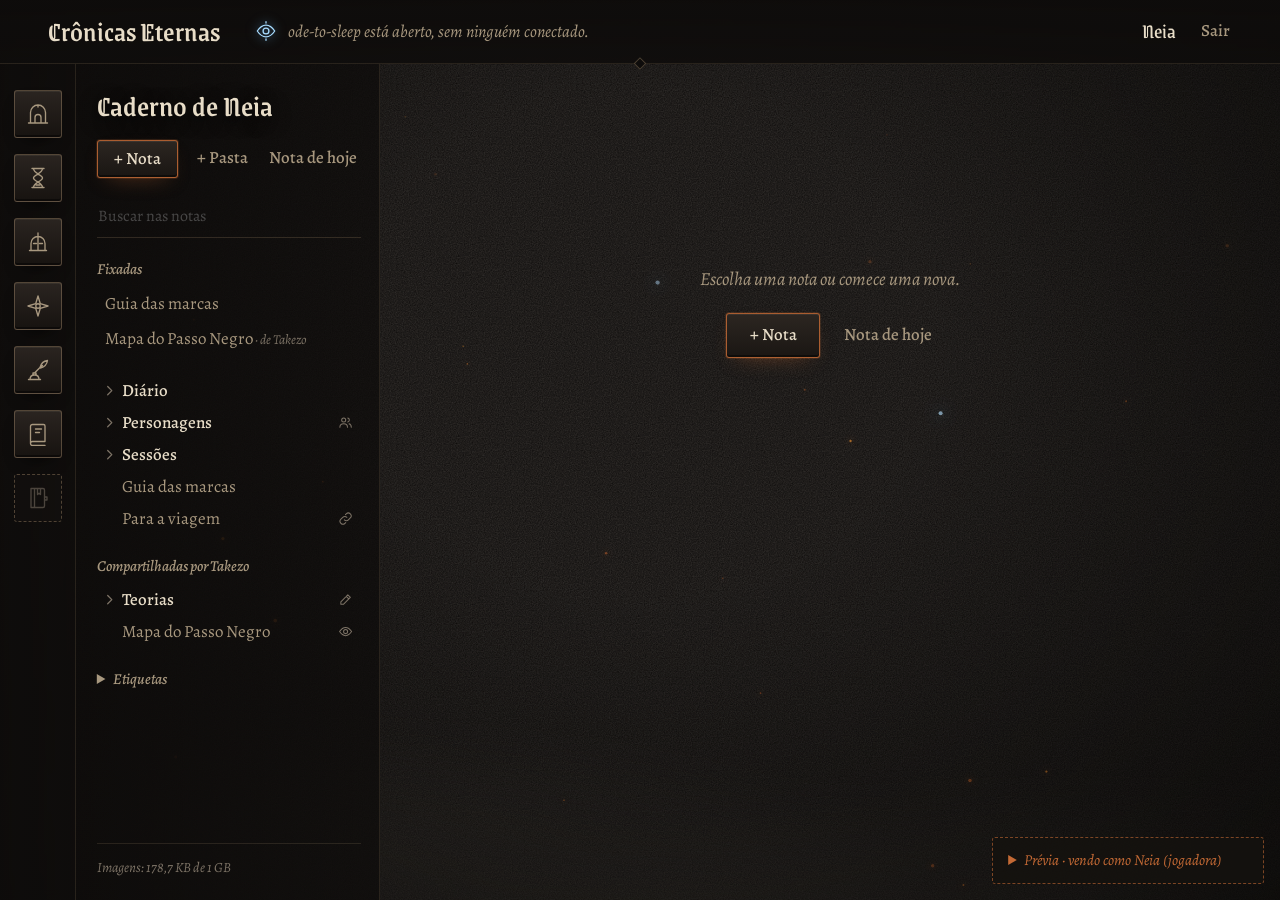
==== portal/publico/caderno/index.html @ 90f50ed1 "Caderno: página, desenho e leitura (sessão 10.3) marcas.js e marcas.css com todas as marcas; a págin" ====
<!DOCTYPE html>
<html lang="pt-BR">
<head>
  <meta charset="UTF-8">
  <meta name="viewport" content="width=device-width, initial-scale=1.0">
  <title>Caderno · Crônicas Eternas</title>
  <link rel="preconnect" href="https://fonts.googleapis.com">
  <link rel="preconnect" href="https://fonts.gstatic.com" crossorigin>
  <link rel="stylesheet" href="https://fonts.googleapis.com/css2?family=Alegreya:ital,wght@0,400;0,500;0,700;1,400;1,500&family=Grenze+Gotisch:wght@400;500;600;700&display=swap">
  <link rel="stylesheet" href="../style.css">
  <link rel="stylesheet" href="../marcas.css">
  <link rel="stylesheet" href="caderno.css">
  <script src="../comum.js" defer></script>
  <script src="../marcas.js" defer></script>
  <script src="caderno.js" defer></script>
</head>
<body class="com-barra" data-pagina="caderno" data-raiz="../">

  <!-- ============ Cenário: arte de fundo, névoa e cinzas ============ -->
  <div class="cenario" aria-hidden="true">
    <div class="cenario__arte"></div>
    <div class="cenario__nevoa"></div>
    <canvas id="cinzas" class="cenario__cinzas"></canvas>
    <div class="cenario__vinheta"></div>
    <div class="cenario__grao"></div>
  </div>

  <!-- ============ Desenhos usados pela página ============ -->
  <svg class="simbolos" aria-hidden="true" focusable="false">
    <defs>
      <symbol id="vigia" viewBox="0 0 24 24"><path d="M2.5 12C5.5 7.4 8.6 5.6 12 5.6S18.5 7.4 21.5 12C18.5 16.6 15.4 18.4 12 18.4S5.5 16.6 2.5 12Z"/><circle cx="12" cy="12" r="3.2"/><path d="M12 1.8V3.4M12 20.6V22.2"/></symbol>
      <!-- A pasta aberta ou fechada, na árvore -->
      <symbol id="icone-seta" viewBox="0 0 24 24"><path d="M9 5.5l6.5 6.5L9 18.5"/></symbol>
      <!-- Compartilhada com contas e com link público (só a dona vê) -->
      <symbol id="icone-pessoas" viewBox="0 0 24 24"><circle cx="9" cy="8" r="3.2"/><path d="M3 19.5c0-3.4 2.7-5.6 6-5.6s6 2.2 6 5.6M15.5 4.9a3.2 3.2 0 0 1 0 6.2M17.5 13.9c2.1.6 3.5 2.6 3.5 5.6"/></symbol>
      <symbol id="icone-elo" viewBox="0 0 24 24"><path d="M10 14a4.5 4.5 0 0 0 6.4 0l3-3a4.5 4.5 0 0 0-6.4-6.4l-1.2 1.2M14 10a4.5 4.5 0 0 0-6.4 0l-3 3a4.5 4.5 0 0 0 6.4 6.4l1.2-1.2"/></symbol>
      <!-- Nas compartilhadas: pode ver ou pode editar -->
      <symbol id="icone-olho" viewBox="0 0 24 24"><path d="M2.5 12C5.5 7.4 8.6 5.6 12 5.6S18.5 7.4 21.5 12C18.5 16.6 15.4 18.4 12 18.4S5.5 16.6 2.5 12Z"/><circle cx="12" cy="12" r="3.2"/></symbol>
      <symbol id="icone-lapis" viewBox="0 0 24 24"><path d="M15.5 4.5l4 4L8.5 19.5H4.5v-4ZM13 7l4 4"/></symbol>
    </defs>
  </svg>

  <!-- ============ Cabeçalho ============ -->
  <header id="topo" class="topo">
    <a class="topo__marca topo__marca--link" href="../">Crônicas Eternas</a>

    <p id="status" class="status" role="status" aria-live="polite">
      <svg class="status__vigia" aria-hidden="true"><use href="#vigia"/></svg>
      <span id="status-texto">Consultando o servidor…</span>
    </p>

    <nav class="topo__conta" aria-label="Sua conta">
      <span id="nome-conta" class="topo__nome"></span>
      <span id="cargo-conta" class="topo__cargo" hidden></span>
      <button id="botao-sair" class="botao botao--leve" type="button">Sair</button>
    </nav>
  </header>

  <!-- ============ Barra lateral (montada pelo comum.js) ============ -->
  <nav class="barra-lateral" aria-label="Páginas do grupo"></nav>

  <!-- ============ A página: a lateral do caderno e a nota aberta ============ -->
  <main id="pagina" class="pagina-caderno" hidden>
    <aside id="lateral" class="lateral" aria-labelledby="titulo-caderno">
      <div class="lateral__cabeca">
        <h2 id="titulo-caderno" class="lateral__titulo">Caderno</h2>
        <!-- Só o administrador: de quem é o caderno que ele lê -->
        <label id="campo-conta" class="campo lateral__conta" hidden>
          <span class="campo__rotulo">Caderno de:</span>
          <select id="conta-escolhida"></select>
        </label>
      </div>

      <!-- Só quem tem caderno -->
      <div id="lateral-acoes" class="lateral__acoes" hidden>
        <button id="botao-nova-nota" class="botao botao--principal botao--brasa lateral__nova" type="button">+ Nota</button>
        <button id="botao-nova-pasta" class="botao botao--leve" type="button">+ Pasta</button>
        <button id="botao-nota-de-hoje" class="botao botao--leve" type="button">Nota de hoje</button>
      </div>

      <label class="campo lateral__busca">
        <span class="sr">Buscar nas notas</span>
        <input id="busca" type="search" placeholder="Buscar nas notas" autocomplete="off" spellcheck="false" disabled>
      </label>

      <section id="secao-fixadas" class="lateral__secao" aria-labelledby="titulo-fixadas" hidden>
        <h3 id="titulo-fixadas" class="lateral__subtitulo">Fixadas</h3>
        <ul id="lista-fixadas" class="lateral__lista"></ul>
      </section>

      <!-- A árvore do caderno (montada pelo caderno.js) -->
      <div id="arvore-caderno" class="lateral__arvore"></div>

      <!-- Uma seção para cada conta que compartilhou algo -->
      <div id="secoes-compartilhadas" class="lateral__compartilhadas"></div>

      <details id="secao-etiquetas" class="lateral__secao lateral__etiquetas" hidden>
        <summary class="lateral__subtitulo">Etiquetas</summary>
        <div id="lista-etiquetas" class="lateral__placas"></div>
      </details>

      <p id="espaco-imagens" class="lateral__pe" hidden></p>
    </aside>

    <!-- A nota aberta (#nota-<id> no endereço), ou o convite para escolher uma -->
    <section id="area-nota" class="area-nota" tabindex="-1" aria-label="Nota"></section>
  </main>

  <!-- ============ Aviso e confirmação ============ -->
  <dialog id="dialogo-aviso" class="dialogo">
    <form method="dialog">
      <h2 id="aviso-titulo" class="dialogo__titulo"></h2>
      <p id="aviso-texto" class="dialogo__texto"></p>
      <div class="dialogo__acoes">
        <button id="aviso-cancelar" class="botao botao--leve" value="cancelar" hidden></button>
        <button id="aviso-confirmar" class="botao botao--principal" value="confirmar">Entendi</button>
      </div>
    </form>
  </dialog>

  <div id="aviso-rapido" class="aviso-rapido" role="status" aria-live="polite" hidden></div>

  <!-- ============ Só na prévia ============ -->
  <details id="simulacao" class="simulacao" hidden>
    <summary id="simulacao-resumo">Prévia</summary>
    <label class="campo">
      <span class="campo__rotulo">Ver a página como</span>
      <select id="sim-cargo">
        <option value="jogador">Neia (jogadora)</option>
        <option value="editor">Takezo (editor)</option>
        <option value="admin">Mestre (administrador)</option>
      </select>
    </label>
    <button id="sim-restaurar" class="botao botao--leve" type="button">Restaurar os exemplos</button>
    <p class="simulacao__nota">Só existe na prévia. Os cadernos são exemplos: o da Neia tem o "Guia das marcas", sessões, diário e notas compartilhadas; o do Takezo compartilha teorias com ela.</p>
  </details>
</body>
</html>
---- portal/publico/style.css ----
/* =================================================================
   Crônicas Eternas: "Cinza e centelha"
   -----------------------------------------------------------------
   O mundo é fuligem, ferro, pedra e luz de vela. A magia é rara:
   a luz arcana (azul fria) só aparece quando algo desperta.
   ================================================================= */

:root {
  /* Matéria */
  --fuligem: #0e0c0b;
  --carvao: #15120f;
  --pedra: #1e1a16;
  --ferro: rgba(181, 154, 118, 0.38);
  --ferro-forte: rgba(201, 171, 128, 0.62);
  --ferro-fraco: rgba(181, 154, 118, 0.16);
  --pergaminho: #e8ddc8;
  --pergaminho-apagado: #a8987f;
  --cinza: #7d7366;

  /* Fogo comum e perigo */
  --brasa: #c46a35;
  --brasa-brilho: rgba(196, 106, 53, 0.55);
  --sangue: #93342a;
  --alerta: #e0937c;

  /* Magia: rara, fria */
  --arcano: #a8dcff;
  --arcano-brilho: rgba(110, 190, 255, 0.6);
  --arcano-halo: rgba(110, 190, 255, 0.28);

  /* Tipografia */
  --fonte-gotica: "Grenze Gotisch", "UnifrakturMaguntia", "Palatino Linotype", Georgia, serif;
  --fonte-texto: "Alegreya", "Palatino Linotype", Georgia, serif;

  /* Formas */
  --card-altura: 300px;
  --raio: 3px;

  /* Texturas desenhadas */
  --grao: url("data:image/svg+xml,%3Csvg xmlns='http://www.w3.org/2000/svg' width='180' height='180'%3E%3Cfilter id='g'%3E%3CfeTurbulence type='fractalNoise' baseFrequency='.85' numOctaves='3' stitchTiles='stitch'/%3E%3CfeColorMatrix values='0 0 0 0 .55 0 0 0 0 .5 0 0 0 0 .45 0 0 0 .6 0'/%3E%3C/filter%3E%3Crect width='100%25' height='100%25' filter='url(%23g)'/%3E%3C/svg%3E");
  --moldura-card: url("data:image/svg+xml,%3Csvg xmlns='http://www.w3.org/2000/svg' viewBox='0 0 200 300' preserveAspectRatio='none'%3E%3Cg fill='none' stroke='%23c9ab80'%3E%3Crect x='8' y='8' width='184' height='284' stroke-opacity='.32' vector-effect='non-scaling-stroke'/%3E%3Cpath d='M8 36V8H36M164 8H192V36M192 264V292H164M36 292H8V264' stroke-width='2' stroke-opacity='.78' vector-effect='non-scaling-stroke'/%3E%3Cpath d='M15 15H25M15 15V25M185 15H175M185 15V25M185 285H175M185 285V275M15 285H25M15 285V275' stroke-opacity='.5' vector-effect='non-scaling-stroke'/%3E%3C/g%3E%3C/svg%3E");
  --runas-card: url("data:image/svg+xml,%3Csvg xmlns='http://www.w3.org/2000/svg' viewBox='0 0 200 20'%3E%3Cg fill='none' stroke='%23bfe6ff' stroke-width='1.2' stroke-linecap='round' stroke-linejoin='round'%3E%3Cpath d='M10 3V17M10 5L15 8M10 9L15 12M30 3V17M30 9L26 4M30 9L34 4M50 3L54 8L50 13L46 8ZM50 13L46 17M50 13L54 17M64 4L74 16V4L64 16ZM90 4L84 10L90 16M104 3V17M100 7L104 3L108 7M126 3L120 9L128 11L122 17M142 10L146 5L150 10L146 15ZM160 3V17M160 3L166 7L160 10L166 13L160 17M180 17V3L186 8'/%3E%3C/g%3E%3C/svg%3E");
}

*,
*::before,
*::after {
  box-sizing: border-box;
}

[hidden] {
  display: none !important;
}

html {
  color-scheme: dark;
  background: var(--fuligem);
}

body {
  margin: 0;
  min-height: 100vh;
  font-family: var(--fonte-texto);
  font-size: 1.0625rem;
  line-height: 1.6;
  color: var(--pergaminho);
  -webkit-font-smoothing: antialiased;
}

body.com-ritual {
  overflow: hidden;
}

.simbolos {
  position: absolute;
  width: 0;
  height: 0;
  overflow: hidden;
}

::selection {
  background: rgba(196, 106, 53, 0.45);
  color: var(--pergaminho);
}

/* =================================================================
   Cenário
   ================================================================= */

.cenario {
  position: fixed;
  inset: 0;
  z-index: -1;
  overflow: hidden;
  pointer-events: none;
}

.cenario__arte {
  position: absolute;
  inset: -2%;
  background: url("imagens/background.png") center / cover no-repeat;
  filter: grayscale(0.35) sepia(0.18) brightness(0.42) contrast(1.08);
  transition: filter 1.2s ease;
}

body.no-portal .cenario__arte {
  filter: grayscale(0.55) sepia(0.12) brightness(0.2) blur(3px);
}

.cenario__nevoa {
  position: absolute;
  left: -25%;
  right: -25%;
  bottom: -12%;
  height: 60%;
  background:
    radial-gradient(55% 45% at 28% 78%, rgba(176, 166, 150, 0.13), transparent 70%),
    radial-gradient(45% 40% at 72% 86%, rgba(176, 166, 150, 0.1), transparent 70%),
    radial-gradient(35% 30% at 50% 100%, rgba(176, 166, 150, 0.12), transparent 70%);
  filter: blur(18px);
  animation: nevoa 70s ease-in-out infinite alternate;
}

@keyframes nevoa {
  from {
    transform: translateX(-5%);
  }
  to {
    transform: translateX(5%);
  }
}

.cenario__cinzas {
  position: absolute;
  inset: 0;
  width: 100%;
  height: 100%;
}

.cenario__vinheta {
  position: absolute;
  inset: 0;
  background: radial-gradient(ellipse at 50% 38%, transparent 30%, rgba(8, 7, 6, 0.82) 100%);
}

.cenario__grao {
  position: absolute;
  inset: 0;
  background-image: var(--grao);
  opacity: 0.32;
  mix-blend-mode: overlay;
}

/* =================================================================
   Campos, caixas e botões
   ================================================================= */

.campo {
  display: grid;
  gap: 0.2rem;
}

.campo__rotulo {
  font-style: italic;
  font-size: 0.98rem;
  color: var(--pergaminho-apagado);
}

.campo__ajuda {
  font-size: 0.9rem;
  line-height: 1.45;
  color: var(--cinza);
}

.campo input,
.campo select {
  width: 100%;
  font: inherit;
  font-size: 1.1rem;
  color: var(--pergaminho);
  background: transparent;
  border: 0;
  border-bottom: 1px solid var(--ferro);
  border-radius: 0;
  padding: 0.4rem 0.1rem 0.45rem;
  transition: border-color 0.3s, box-shadow 0.3s;
}

.campo select {
  cursor: pointer;
}

.campo select option {
  background: var(--carvao);
  color: var(--pergaminho);
}

.campo input:focus-visible,
.campo select:focus-visible {
  outline: none;
  border-bottom-color: var(--brasa);
  box-shadow: 0 1px 0 0 var(--brasa), 0 10px 16px -14px var(--brasa-brilho);
}

.campo input[type="color"] {
  width: 4.5rem;
  height: 2.4rem;
  padding: 0.15rem;
  border: 1px solid var(--ferro);
  cursor: pointer;
}

.campo input[type="file"] {
  font-size: 0.95rem;
  color: var(--pergaminho-apagado);
  border-bottom: 0;
  padding: 0.3rem 0;
  cursor: pointer;
}

.campo input[type="file"]::file-selector-button {
  margin-right: 0.9rem;
  font: inherit;
  font-size: 0.95rem;
  color: var(--pergaminho);
  background: linear-gradient(180deg, #2b2520, #1a1613);
  border: 1px solid var(--ferro);
  border-radius: var(--raio);
  padding: 0.35rem 0.9rem;
  cursor: pointer;
}

.campo input[type="file"]::file-selector-button:hover {
  border-color: var(--brasa);
}

/* Caixa de marcar, com o visto desenhado em brasa */
.caixa {
  position: relative;
  display: flex;
  align-items: center;
  gap: 0.65rem;
  cursor: pointer;
  color: var(--pergaminho-apagado);
  font-size: 0.98rem;
}

.caixa input {
  position: absolute;
  opacity: 0;
  width: 1.1rem;
  height: 1.1rem;
  margin: 0;
  cursor: pointer;
}

.caixa__marca {
  flex: none;
  position: relative;
  width: 1.1rem;
  height: 1.1rem;
  border: 1px solid var(--ferro-forte);
  background: rgba(14, 12, 11, 0.6);
  transition: border-color 0.25s;
}

.caixa__marca::after {
  content: "";
  position: absolute;
  left: 0.32rem;
  top: 0.08rem;
  width: 0.35rem;
  height: 0.65rem;
  border: solid var(--brasa);
  border-width: 0 2px 2px 0;
  transform: rotate(45deg) scale(0);
  transition: transform 0.2s;
}

.caixa input:checked + .caixa__marca::after {
  transform: rotate(45deg) scale(1);
}

.caixa input:focus-visible + .caixa__marca {
  outline: 2px solid var(--brasa);
  outline-offset: 3px;
}

.caixa:hover .caixa__marca {
  border-color: var(--brasa);
}

.mensagem-erro {
  margin: 0;
  font-size: 0.98rem;
  color: var(--alerta);
}

.dica {
  margin: 0;
  text-align: center;
  font-size: 0.92rem;
  font-style: italic;
  color: var(--cinza);
}

.dica strong {
  font-style: normal;
  font-weight: 500;
  color: var(--pergaminho-apagado);
}

.botao {
  font: inherit;
  font-weight: 500;
  line-height: 1.2;
  color: var(--pergaminho);
  cursor: pointer;
  border-radius: var(--raio);
  transition: color 0.25s, border-color 0.25s, box-shadow 0.35s, background-color 0.25s;
}

.botao:focus-visible {
  outline: 2px solid var(--brasa);
  outline-offset: 3px;
}

.botao:disabled {
  opacity: 0.55;
  cursor: progress;
}

/* Placa de ferro forjado */
.botao--principal {
  padding: 0.7rem 1.4rem;
  background: linear-gradient(180deg, #2c2621 0%, #1a1613 100%);
  border: 1px solid var(--ferro);
  box-shadow:
    inset 0 1px 0 rgba(255, 240, 215, 0.07),
    inset 0 -2px 0 rgba(0, 0, 0, 0.45),
    0 8px 20px -10px rgba(0, 0, 0, 0.9);
}

.botao--principal:hover:not(:disabled) {
  border-color: rgba(196, 106, 53, 0.85);
  box-shadow:
    inset 0 1px 0 rgba(255, 240, 215, 0.09),
    inset 0 -2px 0 rgba(0, 0, 0, 0.45),
    0 0 0 1px rgba(196, 106, 53, 0.22),
    0 12px 28px -12px var(--brasa-brilho);
}

/* Texto com sublinhado de brasa */
.botao--leve {
  padding: 0.35rem 0.1rem;
  background: none;
  border: 0;
  border-bottom: 1px solid transparent;
  border-radius: 0;
  color: var(--pergaminho-apagado);
}

.botao--leve:hover:not(:disabled) {
  color: var(--pergaminho);
  border-bottom-color: var(--brasa);
}

.botao--perigo {
  background: linear-gradient(180deg, #5c1e17 0%, #3a120e 100%);
  border-color: rgba(211, 100, 80, 0.6);
}

.botao--perigo:hover:not(:disabled) {
  border-color: #d36450;
  box-shadow: 0 12px 28px -12px rgba(211, 100, 80, 0.6);
}

.botao--leve.botao--perigo {
  background: none;
  color: var(--alerta);
}

.botao--leve.botao--perigo:hover:not(:disabled) {
  color: #f3b3a2;
  border-bottom-color: #d36450;
  box-shadow: none;
}

.botao--pequeno {
  font-size: 0.97rem;
}

/* =================================================================
   Tela de entrada: o portão
   ================================================================= */

.entrada {
  min-height: 100vh;
  display: grid;
  place-content: center;
  justify-items: center;
  gap: 2.4rem;
  padding: 3rem 1.25rem 4rem;
}

.entrada__cabeca {
  display: grid;
  justify-items: center;
  gap: 1.1rem;
}

/* O nome entalhado, em duas linhas desencontradas */
.marca {
  margin: 0;
  font-family: var(--fonte-gotica);
  font-weight: 500;
  font-size: clamp(3.6rem, 10vw, 7.4rem);
  line-height: 0.84;
  letter-spacing: 0.005em;
  color: var(--pergaminho);
  text-shadow:
    0 1px 0 rgba(255, 238, 210, 0.1),
    0 -1px 0 rgba(0, 0, 0, 0.75),
    0 8px 28px rgba(0, 0, 0, 0.9);
}

.marca__linha {
  display: block;
}

.marca__linha--recuo {
  padding-left: 1.15em;
}

.entrada__divisor {
  position: relative;
  width: min(20rem, 72vw);
  height: 20px;
  color: var(--ferro-forte);
}

.divisor {
  display: block;
  width: 100%;
  height: 100%;
  fill: none;
  stroke: currentColor;
  stroke-width: 1;
}

.centelha {
  position: absolute;
  left: 50%;
  top: 50%;
  width: 5px;
  height: 5px;
  transform: translate(-50%, -50%) rotate(45deg);
  background: var(--brasa);
  box-shadow: 0 0 8px 1px var(--brasa-brilho);
}

/* O formulário em forma de arco */
.portao {
  position: relative;
  width: min(25rem, 100%);
  display: grid;
  gap: 1.25rem;
  padding: 4rem 2.2rem 2rem;
  border-radius: 12.5rem 12.5rem 0.5rem 0.5rem / 8.5rem 8.5rem 0.5rem 0.5rem;
  background:
    radial-gradient(120% 60% at 50% 0%, rgba(232, 221, 200, 0.06), transparent 62%),
    linear-gradient(180deg, rgba(32, 28, 24, 0.94) 0%, rgba(16, 14, 12, 0.96) 100%);
  box-shadow:
    inset 0 0 0 1px var(--ferro),
    inset 0 0 0 7px rgba(12, 10, 9, 0.65),
    inset 0 0 0 8px var(--ferro-fraco),
    0 46px 90px -24px rgba(0, 0, 0, 0.92);
  -webkit-backdrop-filter: blur(6px);
  backdrop-filter: blur(6px);
}

/* Pedra de fecho no alto do arco: acende quando usuário e senha estão preenchidos */
.portao__fecho {
  position: absolute;
  top: -13px;
  left: 50%;
  width: 26px;
  height: 26px;
  transform: translateX(-50%) rotate(45deg);
  background: linear-gradient(135deg, #2e2722, #15120f);
  border: 1px solid var(--ferro-forte);
  box-shadow: 0 6px 14px rgba(0, 0, 0, 0.75);
}

.portao__fecho::after {
  content: "";
  position: absolute;
  inset: 8px;
  background: rgba(181, 154, 118, 0.4);
  transition: background 0.8s ease, box-shadow 0.8s ease;
}

.portao--pronto .portao__fecho::after {
  background: var(--arcano);
  box-shadow: 0 0 10px 2px var(--arcano-brilho), 0 0 26px 8px var(--arcano-halo);
}

.portao__convite {
  margin: 0 0 0.3rem;
  text-align: center;
  font-style: italic;
  color: var(--pergaminho-apagado);
}

.botao--entrar {
  width: 100%;
  margin-top: 0.4rem;
  display: flex;
  align-items: center;
  justify-content: center;
  gap: 0.7rem;
  font-family: var(--fonte-gotica);
  font-size: 1.45rem;
  font-weight: 500;
  padding: 0.55rem 1rem 0.65rem;
}

/* A runa do botão é o único brilho mágico do portão */
.botao__runa {
  width: 13px;
  height: 22px;
  fill: none;
  stroke: currentColor;
  stroke-width: 2.2;
  stroke-linecap: round;
  stroke-linejoin: round;
  color: var(--ferro-forte);
  transition: color 0.5s, filter 0.5s;
}

.botao--entrar:is(:hover, :focus-visible) .botao__runa {
  color: var(--arcano);
  filter: drop-shadow(0 0 5px var(--arcano-brilho));
}

/* =================================================================
   Cabeçalho do portal
   ================================================================= */

.topo {
  position: sticky;
  top: 0;
  z-index: 10;
  display: flex;
  flex-wrap: wrap;
  align-items: center;
  gap: 0.6rem 2.2rem;
  padding: 0.95rem clamp(1rem, 4vw, 3rem);
  background: linear-gradient(180deg, rgba(14, 12, 11, 0.97), rgba(14, 12, 11, 0.86));
  border-bottom: 1px solid var(--ferro-fraco);
  -webkit-backdrop-filter: blur(6px);
  backdrop-filter: blur(6px);
}

.topo::after {
  content: "";
  position: absolute;
  left: 50%;
  bottom: -5px;
  width: 9px;
  height: 9px;
  transform: translateX(-50%) rotate(45deg);
  background: var(--fuligem);
  border: 1px solid var(--ferro);
}

.topo__marca {
  margin: 0;
  font-family: var(--fonte-gotica);
  font-size: 1.75rem;
  font-weight: 500;
  line-height: 1;
}

.status {
  flex: 1 1 18rem;
  display: flex;
  align-items: center;
  gap: 0.65rem;
  margin: 0;
  font-style: italic;
  color: var(--pergaminho-apagado);
}

.status__vigia {
  flex: none;
  width: 22px;
  height: 22px;
  fill: none;
  stroke: currentColor;
  stroke-width: 1.4;
  stroke-linecap: round;
  stroke-linejoin: round;
  color: var(--cinza);
  transition: color 0.8s, filter 0.8s;
}

.status[data-tom="aberto"] .status__vigia {
  color: var(--arcano);
  filter: drop-shadow(0 0 6px var(--arcano-brilho));
}

.status[data-tom="em-sessao"] .status__vigia {
  color: var(--brasa);
  filter: drop-shadow(0 0 6px var(--brasa-brilho));
}

.status[data-tom="trocando"] .status__vigia {
  color: var(--arcano);
  animation: pulsar 1.4s ease-in-out infinite;
}

.status[data-tom="reiniciando"] .status__vigia {
  animation: pulsar 1.4s ease-in-out infinite;
}

@keyframes pulsar {
  50% {
    opacity: 0.3;
  }
}

.topo__conta {
  display: flex;
  flex-wrap: wrap;
  align-items: center;
  gap: 0.2rem 1.15rem;
}

.topo__nome {
  margin-right: 0.35rem;
  font-family: var(--fonte-gotica);
  font-size: 1.3rem;
  line-height: 1;
}

/* =================================================================
   Campanhas
   ================================================================= */

.campanhas {
  width: min(78rem, 100%);
  margin: 0 auto;
  padding: 3.2rem clamp(1rem, 4vw, 3rem) 7rem;
  display: grid;
  gap: 4.2rem;
}

.campanha__topo {
  display: flex;
  flex-wrap: wrap;
  align-items: baseline;
  gap: 0.5rem 1.5rem;
}

.campanha__titulo {
  margin: 0;
  font-family: var(--fonte-gotica);
  font-weight: 500;
  font-size: clamp(2.3rem, 4.6vw, 3.5rem);
  line-height: 1;
  color: var(--pergaminho);
  text-wrap: balance;
  text-shadow: 0 -1px 0 rgba(0, 0, 0, 0.7), 0 6px 26px rgba(0, 0, 0, 0.85);
}

.campanha__acoes {
  display: flex;
  flex-wrap: wrap;
  align-items: center;
  gap: 0.6rem 1.3rem;
  margin-left: auto;
}

/* Régua de ferro que nasce num losango e some para a direita */
.campanha__regua {
  position: relative;
  display: block;
  height: 11px;
  margin-top: 0.9rem;
  background: linear-gradient(90deg, var(--ferro-forte), var(--ferro-fraco) 55%, transparent) 0 50% / 100% 1px no-repeat;
}

.campanha__regua::before {
  content: "";
  position: absolute;
  left: 0;
  top: 50%;
  width: 7px;
  height: 7px;
  transform: translateY(-50%) rotate(45deg);
  background: var(--fuligem);
  border: 1px solid var(--ferro-forte);
}

.selo {
  margin: 0;
  display: inline-flex;
  align-items: center;
  gap: 0.55rem;
  font-style: italic;
  font-size: 1.02rem;
  color: var(--cinza);
}

.selo::before {
  content: "";
  width: 0.5rem;
  height: 0.5rem;
  transform: rotate(45deg);
  background: currentColor;
}

.selo--aberto {
  color: var(--arcano);
}

.selo--aberto::before {
  box-shadow: 0 0 10px 1px var(--arcano-brilho);
}

.selo--disponivel {
  color: var(--pergaminho-apagado);
}

.selo--ocupado {
  color: var(--alerta);
}

.selo--abrindo {
  color: var(--arcano);
}

.selo--abrindo::before {
  animation: pulsar 1.4s ease-in-out infinite;
}

.selo--trocando,
.selo--sem-mundo {
  color: var(--cinza);
}

.campanha__cards {
  display: flex;
  flex-wrap: wrap;
  gap: 2.6rem 2.6rem;
  padding-top: 5.8rem; /* espaço para a arte saltar para fora do card */
}

.campanha__cards--vazia {
  padding-top: 1.4rem;
}

.campanha__vazio {
  margin: 0;
  font-style: italic;
  color: var(--pergaminho-apagado);
}

.vazio {
  padding: 5rem 1rem;
  text-align: center;
}

.vazio__titulo {
  margin: 0 0 0.6rem;
  font-family: var(--fonte-gotica);
  font-weight: 500;
  font-size: clamp(2rem, 4vw, 2.8rem);
  line-height: 1.05;
}

.vazio__texto {
  margin: 0;
  font-style: italic;
  color: var(--pergaminho-apagado);
}

/* =================================================================
   Card do personagem
   -----------------------------------------------------------------
   Em repouso, a cor está apagada, como todo o resto do mundo.
   Quando o personagem desperta (mouse, teclado ou ritual), a cor
   volta, uma aura arcana surge atrás e runas acendem na moldura.
   O movimento é o da página original: a capa inclina para trás,
   o título sobe e a arte salta para fora.
   ================================================================= */

.card-item {
  display: grid;
  justify-items: center;
  gap: 0.9rem;
}

.card-item__dono {
  margin: 0;
  font-style: italic;
  font-size: 1rem;
  color: var(--pergaminho-apagado);
}

.card-item__dono--proprio {
  color: var(--pergaminho);
}

/* Personagem de outro jogador: mais apagado em repouso, desperta igual ao seu quando
   o mouse passa, mas o clique só mostra de quem ele é */
.card--alheio {
  cursor: help;
}

.card--alheio .card__capa {
  filter: grayscale(0.7) sepia(0.12) saturate(0.6) brightness(0.6) contrast(1.05);
}

.card--alheio .card__nome {
  color: var(--pergaminho-apagado);
  transition: transform 0.5s, color 0.5s;
}

button.card--alheio:is(:hover, :focus-visible) .card__nome {
  color: var(--pergaminho);
}

.card {
  appearance: none;
  -webkit-appearance: none;
  background: none;
  border: 0;
  color: inherit;
  font: inherit;
  cursor: pointer;

  width: calc(var(--card-altura) / 1.5);
  height: var(--card-altura);
  position: relative;
  isolation: isolate;
  display: flex;
  justify-content: center;
  align-items: flex-end;
  padding: 0 36px;
  perspective: 2500px;
  border-radius: var(--raio);
}

.card:focus-visible {
  outline: 2px solid var(--brasa);
  outline-offset: 12px;
}

.card:disabled {
  cursor: default;
}

/* Aura arcana atrás do card */
.card::before {
  content: "";
  position: absolute;
  inset: -24% -46% -34%;
  z-index: -2;
  background:
    radial-gradient(closest-side at 50% 54%, rgba(110, 190, 255, 0.5), rgba(110, 190, 255, 0.16) 56%, transparent 78%),
    radial-gradient(34% 9% at 50% 80%, rgba(150, 210, 255, 0.4), transparent 100%);
  opacity: 0;
  transform: scale(0.82);
  transition: opacity 0.7s ease, transform 0.9s ease;
  pointer-events: none;
}

.card__moldura {
  position: absolute;
  inset: 0;
  z-index: -1;
  border-radius: var(--raio);
  background: var(--carvao);
  box-shadow:
    0 0 0 1px var(--ferro),
    0 0 0 5px rgba(12, 10, 9, 0.92),
    0 0 0 6px var(--ferro-fraco),
    0 22px 34px -14px rgba(0, 0, 0, 0.95);
  transition: transform 0.5s, box-shadow 0.5s;
}

.card__capa {
  display: block;
  width: 100%;
  height: 100%;
  object-fit: cover;
  border-radius: var(--raio);
  filter: grayscale(0.5) sepia(0.15) saturate(0.75) brightness(0.74) contrast(1.06);
  transition: filter 0.8s ease;
}

/* Véu escuro só na base, para o nome ficar legível */
.card__moldura::after {
  content: "";
  position: absolute;
  left: 0;
  width: 100%;
  border-radius: var(--raio);
  pointer-events: none;
  transition: height 0.5s;
  bottom: 0;
  height: 90px;
  background-image: linear-gradient(to bottom, transparent 40%, rgba(12, 11, 10, 0.6) 66%, rgb(12, 11, 10) 97%);
}

.card__cantos {
  position: absolute;
  inset: 0;
  z-index: 1;
  background: var(--moldura-card) center / 100% 100% no-repeat;
  pointer-events: none;
}

.card__runas {
  position: absolute;
  left: 13%;
  right: 13%;
  bottom: 6.5%;
  height: 13px;
  z-index: 2;
  background: var(--runas-card) center / contain no-repeat;
  opacity: 0;
  filter: drop-shadow(0 0 4px var(--arcano-brilho));
  transition: opacity 0.6s ease 0.15s;
  pointer-events: none;
}

/* Sem imagem de capa: pedra no tom da campanha */
.card--sem-capa .card__moldura {
  background:
    radial-gradient(120% 70% at 50% 18%, rgba(232, 221, 200, 0.1), transparent 60%),
    linear-gradient(180deg, var(--cor, #2a2520) 0%, var(--carvao) 100%);
}

.card__titulo {
  width: 100%;
  transition: transform 0.5s;
}

.card__nome {
  margin: 0 -22px 1.25rem;
  font-family: var(--fonte-gotica);
  font-size: calc(1.75rem * var(--escala-nome, 1));
  font-weight: 500;
  line-height: 0.95;
  text-align: center;
  text-wrap: balance;
  color: var(--pergaminho);
  text-shadow: 0 -1px 0 rgba(0, 0, 0, 0.7), 0 3px 12px rgba(0, 0, 0, 0.95);
  transition: transform 0.5s;
}

.card__arte {
  position: absolute;
  z-index: -1;
  width: 100%;
  opacity: 0;
  transition: opacity 0.5s, transform 0.5s;
}

/* Despertar */
button.card:is(:hover, :focus-visible)::before,
.card--destaque::before {
  opacity: 1;
  transform: scale(1);
}

button.card:is(:hover, :focus-visible) .card__moldura,
.card--destaque .card__moldura {
  transform: perspective(900px) translateY(-5%) rotateX(25deg) translateZ(0);
  box-shadow:
    0 0 0 1px var(--ferro-forte),
    0 0 0 5px rgba(12, 10, 9, 0.92),
    0 0 0 6px var(--ferro),
    2px 35px 32px -8px rgba(0, 0, 0, 0.85);
}

button.card:is(:hover, :focus-visible) .card__capa,
.card--destaque .card__capa {
  /* filtro neutro em vez de none: a capa não muda de camada no fim da transição */
  filter: grayscale(0) brightness(1);
}

button.card:is(:hover, :focus-visible) .card__moldura::after,
.card--destaque .card__moldura::after {
  height: 130px;
}

button.card:is(:hover, :focus-visible) .card__runas,
.card--destaque .card__runas {
  opacity: 0.92;
  animation: tremeluzir 2.6s ease-in-out 0.6s infinite;
}

@keyframes tremeluzir {
  0%,
  100% {
    opacity: 0.92;
  }
  45% {
    opacity: 0.55;
  }
  55% {
    opacity: 0.85;
  }
}

button.card:is(:hover, :focus-visible) :is(.card__titulo, .card__nome),
.card--destaque :is(.card__titulo, .card__nome) {
  transform: translate3d(0, -50px, 100px);
}

button.card:is(:hover, :focus-visible) .card__arte,
.card--destaque .card__arte {
  opacity: 1;
  transform: translate3d(0, -30%, 100px);
}

/* =================================================================
   O ritual de abertura de mundo
   ================================================================= */

.ritual {
  position: fixed;
  inset: 0;
  z-index: 50;
  display: grid;
  place-items: center;
  overflow: hidden;
  background: var(--fuligem);
  animation: surgir 0.6s ease both;
}

@keyframes surgir {
  from {
    opacity: 0;
  }
}

.ritual__fundo {
  position: absolute;
  inset: -4rem;
  background: var(--cor, var(--fuligem)) center / cover no-repeat;
  filter: blur(28px) grayscale(0.3) brightness(0.3);
}

.ritual::before {
  content: "";
  position: absolute;
  inset: 0;
  background: radial-gradient(ellipse at 50% 42%, transparent 25%, rgba(8, 7, 6, 0.88) 85%);
}

.ritual__conteudo {
  position: relative;
  display: grid;
  justify-items: center;
  gap: 0.9rem;
  padding: 1.5rem;
  text-align: center;
}

.ritual__circulo {
  position: relative;
  width: min(600px, 88vw, 62vh);
  aspect-ratio: 1;
  display: grid;
  place-items: center;
}

.sigilo {
  position: absolute;
  inset: 0;
  width: 100%;
  height: 100%;
  overflow: visible;
}

.sigilo__giro {
  transform-box: view-box;
  transform-origin: 50% 50%;
  animation: girar 160s linear infinite;
}

@keyframes girar {
  to {
    transform: rotate(360deg);
  }
}

/* Os traços do círculo se desenham ao abrir */
.sigilo__traco {
  fill: none;
  stroke: rgba(201, 171, 128, 0.42);
  stroke-width: 1.4;
  stroke-dasharray: 1;
  stroke-dashoffset: 1;
  animation: desenhar 1.6s cubic-bezier(0.6, 0, 0.3, 1) forwards;
  transition: stroke 1s, filter 1s;
}

.sigilo__traco--2 {
  animation-delay: 0.15s;
}

.sigilo__traco--3 {
  animation-delay: 0.45s;
}

.sigilo__traco--4 {
  animation-delay: 0.6s;
}

.sigilo__traco--5 {
  animation-delay: 0.3s;
  stroke: rgba(201, 171, 128, 0.25);
}

@keyframes desenhar {
  to {
    stroke-dashoffset: 0;
  }
}

.sigilo__pontilhado {
  fill: none;
  stroke: rgba(201, 171, 128, 0.35);
  stroke-width: 2;
  stroke-dasharray: 2 10;
  stroke-linecap: round;
  opacity: 0;
  animation: surgir-pontos 1.2s ease 0.8s forwards;
}

@keyframes surgir-pontos {
  to {
    opacity: 1;
  }
}

.sigilo__runa circle {
  fill: rgba(12, 10, 9, 0.92);
  stroke: rgba(201, 171, 128, 0.5);
  stroke-width: 1.2;
  transition: stroke 0.8s, filter 0.8s;
}

.sigilo__runa use {
  fill: none;
  stroke: rgba(201, 171, 128, 0.5);
  stroke-width: 2.2;
  stroke-linecap: round;
  stroke-linejoin: round;
  transition: stroke 0.8s, filter 0.8s;
}

.sigilo__runa.acesa circle {
  stroke: var(--arcano);
  filter: drop-shadow(0 0 10px var(--arcano-brilho));
}

.sigilo__runa.acesa use {
  stroke: var(--arcano);
  filter: drop-shadow(0 0 7px var(--arcano-brilho));
  animation: acender 0.9s ease;
}

@keyframes acender {
  0% {
    opacity: 0.2;
  }
  30% {
    opacity: 1;
  }
  45% {
    opacity: 0.5;
  }
  100% {
    opacity: 1;
  }
}

.ritual--pronto .sigilo__traco,
.ritual--pronto .sigilo__pontilhado {
  stroke: rgba(168, 220, 255, 0.85);
  filter: drop-shadow(0 0 6px var(--arcano-brilho));
}

.ritual__palco {
  position: relative;
  padding-top: 3.5rem;
}

.ritual__palco .card {
  --card-altura: min(280px, 34vh);
}

.ritual__palco .card__nome {
  font-size: calc(1.9rem * var(--escala-nome, 1));
}

.ritual__titulo {
  max-width: 24ch;
  margin: 0.3rem 0 0;
  font-family: var(--fonte-gotica);
  font-weight: 500;
  font-size: clamp(2rem, 4.4vw, 3.1rem);
  line-height: 1;
  text-wrap: balance;
  text-shadow: 0 6px 26px rgba(0, 0, 0, 0.9);
}

.ritual__etapa {
  margin: 0;
  min-height: 1.6em;
  font-style: italic;
  color: var(--pergaminho-apagado);
}

/* Quando o mundo desperta: um clarão de luz arcana */
.ritual__clarao {
  position: absolute;
  inset: 0;
  opacity: 0;
  pointer-events: none;
  background: radial-gradient(circle at 50% 42%, rgba(205, 236, 255, 0.95), rgba(110, 190, 255, 0.35) 32%, transparent 68%);
}

.ritual--pronto .ritual__clarao {
  animation: clarao 1.2s ease-out forwards;
}

@keyframes clarao {
  0% {
    opacity: 0;
  }
  35% {
    opacity: 0.85;
  }
  100% {
    opacity: 0.25;
  }
}

/* =================================================================
   Personalizar o próprio personagem
   ================================================================= */

.card-item__personalizar {
  margin-top: -0.55rem;
  font-size: 0.92rem;
  font-style: italic;
}

.dialogo.dialogo--personagem {
  width: min(58rem, calc(100vw - 2rem));
}

.personalizar {
  display: grid;
  grid-template-columns: auto 1fr;
  align-items: start;
  gap: 1.5rem 2.4rem;
}

.personalizar__palco {
  padding: 5.4rem 1.6rem 1rem;
  display: grid;
  justify-items: center;
}

.personalizar__campos {
  display: grid;
  gap: 1.3rem;
  min-width: 0;
}

.fontes {
  margin: 0;
  padding: 0;
  border: 0;
  min-width: 0;
}

.fontes legend {
  padding: 0;
  margin-bottom: 0.55rem;
}

.fontes__grade {
  display: grid;
  grid-template-columns: repeat(auto-fill, minmax(9.2rem, 1fr));
  gap: 0.55rem;
  max-height: min(46vh, 25rem);
  overflow: auto;
  padding: 0.2rem 0.5rem 0.2rem 0.2rem;
}

/* Cada fonte é um ladrilho que mostra o nome escrito nela */
.fonte {
  position: relative;
  display: grid;
  justify-items: center;
  gap: 0.25rem;
  padding: 0.75rem 0.5rem 0.55rem;
  text-align: center;
  background: rgba(12, 10, 9, 0.55);
  border: 1px solid var(--ferro-fraco);
  border-radius: 2px;
  cursor: pointer;
  transition: border-color 0.25s, background-color 0.25s, box-shadow 0.3s;
}

.fonte:hover {
  border-color: var(--ferro);
}

.fonte input {
  position: absolute;
  opacity: 0;
  pointer-events: none;
}

.fonte__amostra {
  max-width: 100%;
  overflow: hidden;
  text-overflow: ellipsis;
  white-space: nowrap;
  font-size: calc(1.45rem * var(--escala-nome, 1));
  line-height: 1.2;
  color: var(--pergaminho);
}

.fonte__rotulo {
  font-size: 0.85rem;
  font-style: italic;
  color: var(--pergaminho-apagado);
}

.fonte:has(input:checked) {
  border-color: var(--brasa);
  background: rgba(196, 106, 53, 0.07);
  box-shadow: 0 0 0 1px var(--brasa), 0 12px 24px -16px var(--brasa-brilho);
}

.fonte:has(input:checked) .fonte__rotulo {
  color: var(--brasa);
}

.fonte:has(input:focus-visible) {
  outline: 2px solid var(--brasa);
  outline-offset: 2px;
}

/* =================================================================
   Diálogos e avisos
   ================================================================= */

.dialogo {
  width: min(28rem, calc(100vw - 2rem));
  padding: 2rem 2.1rem 1.7rem;
  color: var(--pergaminho);
  background:
    radial-gradient(120% 60% at 50% 0%, rgba(232, 221, 200, 0.05), transparent 60%),
    linear-gradient(180deg, #221d19 0%, #15120f 100%);
  border: 1px solid var(--ferro);
  border-radius: var(--raio);
  box-shadow:
    inset 0 0 0 6px rgba(12, 10, 9, 0.6),
    inset 0 0 0 7px var(--ferro-fraco),
    0 46px 100px -24px rgba(0, 0, 0, 0.95);
}

.dialogo[open] {
  animation: surgir 0.25s ease;
}

.dialogo::backdrop {
  background: rgba(6, 5, 4, 0.74);
  -webkit-backdrop-filter: blur(3px);
  backdrop-filter: blur(3px);
}

.dialogo__titulo {
  margin: 0 0 0.75rem;
  font-family: var(--fonte-gotica);
  font-weight: 500;
  font-size: 2.05rem;
  line-height: 1.02;
}

.dialogo__texto {
  margin: 0;
  color: var(--pergaminho-apagado);
}

.dialogo__form {
  display: grid;
  gap: 1.15rem;
}

.dialogo__acoes {
  display: flex;
  flex-wrap: wrap;
  align-items: center;
  justify-content: flex-end;
  gap: 0.8rem 1.4rem;
  margin-top: 1.6rem;
}

.dialogo__form .dialogo__acoes {
  margin-top: 0.5rem;
}

.dialogo--largo {
  width: min(35rem, calc(100vw - 2rem));
}

.dialogo__campos {
  display: grid;
  gap: 1.2rem;
  max-height: min(60vh, 36rem);
  overflow: auto;
  padding: 0.2rem 0.6rem 0.4rem 0;
}

.aviso-rapido {
  position: fixed;
  left: 50%;
  bottom: 1.6rem;
  z-index: 70;
  transform: translateX(-50%);
  padding: 0.7rem 1.4rem;
  font-style: italic;
  background: linear-gradient(180deg, #27211c, #17130f);
  border: 1px solid var(--ferro);
  border-radius: var(--raio);
  box-shadow: 0 20px 44px -14px rgba(0, 0, 0, 0.95);
  animation: surgir 0.3s ease;
}

/* =================================================================
   Administração
   ================================================================= */

.administracao {
  width: min(62rem, 100%);
  margin: 0 auto;
  padding: 3.2rem clamp(1rem, 4vw, 3rem) 6rem;
  display: grid;
  gap: 1.8rem;
}

.administracao__cabecalho {
  display: flex;
  flex-wrap: wrap;
  align-items: flex-end;
  justify-content: space-between;
  gap: 1rem 2rem;
  padding-bottom: 1rem;
  border-bottom: 1px solid var(--ferro);
}

.administracao__titulo {
  margin: 0;
  font-family: var(--fonte-gotica);
  font-weight: 500;
  font-size: clamp(2.4rem, 4.6vw, 3.3rem);
  line-height: 1;
}

.administracao__conteudo {
  display: grid;
  gap: 1rem;
}

.abas {
  display: flex;
  flex-wrap: wrap;
  gap: 0.4rem 1.5rem;
}

.aba {
  font: inherit;
  font-size: 1.08rem;
  color: var(--pergaminho-apagado);
  background: none;
  border: 0;
  border-bottom: 2px solid transparent;
  padding: 0.3rem 0;
  cursor: pointer;
  transition: color 0.25s, border-color 0.25s;
}

.aba:hover {
  color: var(--pergaminho);
}

.aba[aria-selected="true"] {
  color: var(--pergaminho);
  border-bottom-color: var(--brasa);
}

.aba:focus-visible {
  outline: 2px solid var(--brasa);
  outline-offset: 4px;
}

.administracao__barra {
  display: flex;
  flex-wrap: wrap;
  align-items: center;
  justify-content: space-between;
  gap: 1rem 1.5rem;
}

.administracao__explicacao {
  margin: 0;
  max-width: 40rem;
  font-style: italic;
  color: var(--pergaminho-apagado);
}

.lista {
  display: grid;
}

.lista__vazia {
  margin: 0;
  padding: 1.6rem 0;
  font-style: italic;
  color: var(--pergaminho-apagado);
}

.linha {
  display: grid;
  grid-template-columns: auto 1fr auto;
  align-items: center;
  gap: 1.2rem;
  padding: 0.95rem 0.3rem;
  border-bottom: 1px solid var(--ferro-fraco);
  transition: background-color 0.3s;
}

.linha:hover {
  background-color: rgba(232, 221, 200, 0.025);
}

.linha__miniatura {
  width: 2.8rem;
  height: 4.2rem;
  overflow: hidden;
  border-radius: 2px;
  background: linear-gradient(180deg, var(--cor, #2a2520), var(--carvao));
  box-shadow: 0 0 0 1px var(--ferro), 0 0 0 3px rgba(12, 10, 9, 0.9), 0 0 0 4px var(--ferro-fraco);
}

.linha__miniatura img {
  display: block;
  width: 100%;
  height: 100%;
  object-fit: cover;
  filter: grayscale(0.4) brightness(0.85);
}

.linha__miniatura--conta {
  display: grid;
  place-items: center;
  height: 2.8rem;
  border-radius: 50%;
  font-family: var(--fonte-gotica);
  font-size: 1.5rem;
  color: var(--pergaminho);
  background: radial-gradient(circle at 35% 30%, #3b332c, #171310);
}

.linha__nome {
  margin: 0;
  font-family: var(--fonte-gotica);
  font-size: 1.4rem;
  font-weight: 500;
  line-height: 1.1;
}

.linha__detalhe {
  margin: 0.15rem 0 0;
  font-size: 0.97rem;
  color: var(--pergaminho-apagado);
}

.linha__alerta {
  color: var(--alerta);
}

.linha__acoes {
  display: flex;
  flex-wrap: wrap;
  justify-content: flex-end;
  gap: 0.2rem 1.1rem;
}

.imagem-atual {
  display: flex;
  align-items: center;
  gap: 1rem;
  margin: 0.2rem 0 0.3rem;
}

.imagem-atual img {
  width: 3rem;
  height: 4.5rem;
  object-fit: cover;
  border-radius: 2px;
  background: var(--carvao);
  box-shadow: 0 0 0 1px var(--ferro);
}

.imagem-atual--larga img {
  width: 7rem;
  height: 3rem;
  object-fit: contain;
}

/* =================================================================
   Painel de simulação (só na pré-visualização)
   ================================================================= */

.simulacao {
  position: fixed;
  right: 1rem;
  bottom: 1rem;
  z-index: 40;
  width: min(17rem, calc(100vw - 2rem));
  padding: 0.65rem 0.95rem;
  font-size: 0.95rem;
  background: rgba(21, 18, 15, 0.95);
  border: 1px dashed rgba(196, 106, 53, 0.6);
  border-radius: var(--raio);
}

.simulacao summary {
  cursor: pointer;
  font-style: italic;
  color: var(--brasa);
}

.simulacao[open] {
  display: grid;
  gap: 0.8rem;
  padding-bottom: 0.95rem;
}

.simulacao__nota {
  margin: 0;
  font-size: 0.9rem;
  color: var(--cinza);
}

/* =================================================================
   Telas pequenas
   ================================================================= */

@media (max-width: 640px) {
  :root {
    --card-altura: 270px;
  }

  .portao {
    padding: 3.6rem 1.5rem 1.8rem;
  }

  .topo {
    gap: 0.5rem 1rem;
  }

  .status {
    order: 3;
    flex-basis: 100%;
  }

  .topo__conta {
    margin-left: auto;
  }

  .campanha__acoes {
    margin-left: 0;
  }

  .campanha__cards {
    justify-content: center;
    gap: 1.8rem 1.4rem;
  }

  .linha {
    grid-template-columns: auto 1fr;
  }

  .personalizar {
    grid-template-columns: 1fr;
  }

  .personalizar__palco {
    --card-altura: 240px;
    padding-top: 4.4rem;
  }

  .fontes__grade {
    grid-template-columns: repeat(auto-fill, minmax(7.4rem, 1fr));
    max-height: none;
  }

  .linha__acoes {
    grid-column: 1 / -1;
    justify-content: flex-start;
  }
}

/* =================================================================
   Menos movimento, para quem pediu isso no sistema
   ================================================================= */

@media (prefers-reduced-motion: reduce) {
  .cenario__nevoa,
  .sigilo__giro,
  .status__vigia,
  .selo--abrindo::before,
  .card__runas {
    animation: none !important;
  }

  .card__moldura,
  .card__moldura::after,
  .card__capa,
  .card__titulo,
  .card__nome,
  .card__arte,
  .card::before {
    transition: none;
  }

  button.card:is(:hover, :focus-visible) .card__moldura {
    transform: none;
  }

  button.card:is(:hover, :focus-visible) :is(.card__titulo, .card__nome),
  button.card:is(:hover, :focus-visible) .card__arte {
    transform: none;
  }

  button.card:is(:hover, :focus-visible) .card__arte {
    opacity: 0;
  }

  .sigilo__traco {
    animation: none;
    stroke-dashoffset: 0;
  }

  .sigilo__pontilhado {
    animation: none;
    opacity: 1;
  }

  .ritual,
  .dialogo[open],
  .aviso-rapido {
    animation: none;
  }
}

/* =================================================================
   Barra lateral: as páginas do grupo
   -----------------------------------------------------------------
   Uma coluna de placas de ferro presa à esquerda. Ao passar o mouse,
   um rótulo em pergaminho desliza para o lado. A página atual fica
   com a borda em brasa; as que ainda não existem, tracejadas.
   No celular, a coluna vira uma barra no rodapé.
   ================================================================= */

:root {
  --largura-barra: 4.75rem;
  --altura-topo: 4.2rem; /* cada página ajusta pelo tamanho real do cabeçalho */
}

body.com-barra {
  padding-left: var(--largura-barra);
}

/* O cabeçalho continua na largura toda; só o conteúdo abre espaço para a barra */
body.com-barra .topo {
  margin-left: calc(-1 * var(--largura-barra));
}

.topo__marca--link {
  color: inherit;
  text-decoration: none;
}

.topo__marca--link:focus-visible {
  outline: 2px solid var(--brasa);
  outline-offset: 4px;
}

.barra-lateral {
  position: fixed;
  top: var(--altura-topo);
  bottom: 0;
  left: 0;
  z-index: 9;
  width: var(--largura-barra);
  display: flex;
  flex-direction: column;
  align-items: center;
  gap: 1rem;
  padding: 1.6rem 0 1rem;
  background: linear-gradient(90deg, rgba(14, 12, 11, 0.95), rgba(14, 12, 11, 0.84));
  border-right: 1px solid var(--ferro-fraco);
  -webkit-backdrop-filter: blur(6px);
  backdrop-filter: blur(6px);
}

.barra-lateral__botao {
  position: relative;
  display: grid;
  place-items: center;
  width: 3rem;
  height: 3rem;
  color: var(--pergaminho-apagado);
  text-decoration: none;
  background: linear-gradient(180deg, #2a2420 0%, #171310 100%);
  border: 1px solid var(--ferro);
  border-radius: var(--raio);
  box-shadow:
    inset 0 1px 0 rgba(255, 240, 215, 0.06),
    inset 0 -2px 0 rgba(0, 0, 0, 0.45),
    0 8px 18px -10px rgba(0, 0, 0, 0.9);
  transition: color 0.25s, border-color 0.25s, box-shadow 0.35s;
}

.barra-lateral__botao svg {
  width: 1.5rem;
  height: 1.5rem;
  fill: none;
  stroke: currentColor;
  stroke-width: 1.35;
  stroke-linecap: round;
  stroke-linejoin: round;
}

.barra-lateral__botao:is(:hover, :focus-visible) {
  color: var(--pergaminho);
  border-color: var(--ferro-forte);
  outline: none;
}

.barra-lateral__botao:focus-visible {
  box-shadow: 0 0 0 2px var(--brasa);
}

.barra-lateral__botao[aria-current="page"] {
  color: var(--pergaminho);
  border-color: rgba(196, 106, 53, 0.9);
  box-shadow:
    inset 0 1px 0 rgba(255, 240, 215, 0.08),
    0 0 0 1px rgba(196, 106, 53, 0.25),
    0 0 22px -6px var(--brasa-brilho);
}

.barra-lateral__botao--em-breve {
  cursor: not-allowed;
  color: var(--cinza);
  background: rgba(21, 18, 15, 0.6);
  border-style: dashed;
  box-shadow: none;
}

.barra-lateral__botao--em-breve svg {
  opacity: 0.55;
}

.barra-lateral__botao--em-breve:is(:hover, :focus-visible) {
  color: var(--pergaminho-apagado);
}

/* O rótulo em pergaminho */
.barra-lateral__rotulo {
  position: absolute;
  left: calc(100% + 0.85rem);
  top: 50%;
  display: grid;
  white-space: nowrap;
  padding: 0.3rem 0.85rem 0.35rem;
  font-family: var(--fonte-gotica);
  font-size: 1.2rem;
  line-height: 1.1;
  color: #2b2118;
  background: linear-gradient(180deg, #ece2cd, #cfbd9b);
  border: 1px solid #8a7356;
  border-radius: 2px;
  box-shadow: 0 10px 24px -10px rgba(0, 0, 0, 0.9);
  opacity: 0;
  pointer-events: none;
  transform: translate(-0.5rem, -50%);
  transition: opacity 0.2s, transform 0.25s;
}

.barra-lateral__rotulo::before {
  content: "";
  position: absolute;
  left: -5px;
  top: 50%;
  width: 8px;
  height: 8px;
  transform: translateY(-50%) rotate(45deg);
  background: #e2d6bd;
  border-left: 1px solid #8a7356;
  border-bottom: 1px solid #8a7356;
}

.barra-lateral__rotulo small {
  font-family: var(--fonte-texto);
  font-style: italic;
  font-size: 0.82rem;
  color: #6b5640;
}

.barra-lateral__botao:is(:hover, :focus-visible) .barra-lateral__rotulo {
  opacity: 1;
  transform: translate(0, -50%);
}

/* Pedidos dos editores esperando o administrador */
.barra-lateral__contador {
  position: absolute;
  top: -0.5rem;
  right: -0.5rem;
  display: grid;
  place-items: center;
  min-width: 1.3rem;
  height: 1.3rem;
  padding: 0 0.3rem;
  font-family: var(--fonte-texto);
  font-size: 0.78rem;
  font-weight: 700;
  line-height: 1;
  color: #1a120c;
  background: var(--brasa);
  border-radius: 999px;
  box-shadow: 0 0 0 2px var(--fuligem), 0 0 14px -2px var(--brasa-brilho);
}

@media (max-width: 760px) {
  body.com-barra {
    padding-left: 0;
    padding-bottom: 4.9rem;
  }

  /* Os avisos sobem para não cobrir a barra do rodapé */
  body.com-barra .aviso-rapido {
    bottom: calc(5.6rem + env(safe-area-inset-bottom));
  }

  body.com-barra .simulacao {
    bottom: 5.6rem;
  }

  .barra-lateral__contador {
    top: 0;
    right: 0.35rem;
  }

  body.com-barra .topo {
    margin-left: 0;
  }

  .barra-lateral {
    top: auto;
    right: 0;
    width: auto;
    flex-direction: row;
    justify-content: space-around;
    gap: 0.1rem;
    padding: 0.4rem 0.2rem calc(0.4rem + env(safe-area-inset-bottom));
    background: rgba(14, 12, 11, 0.96);
    border-right: 0;
    border-top: 1px solid var(--ferro-fraco);
  }

  /* Os botões dividem a largura: os sete cabem num celular de 360 px */
  .barra-lateral__botao {
    flex: 1 1 0;
    width: auto;
    min-width: 0;
    height: auto;
    gap: 0.12rem;
    padding: 0.35rem 0.05rem 0.25rem;
    background: none;
    border-color: transparent;
    box-shadow: none;
  }

  .barra-lateral__botao::after {
    content: attr(data-curto);
    max-width: 100%;
    overflow: hidden;
    font-size: 0.65rem;
    font-style: italic;
    line-height: 1.1;
    text-overflow: ellipsis;
    white-space: nowrap;
  }

  .barra-lateral__botao[aria-current="page"] {
    background: rgba(196, 106, 53, 0.08);
    border-color: rgba(196, 106, 53, 0.6);
    box-shadow: none;
  }

  .barra-lateral__botao--em-breve {
    border-color: transparent;
  }

  .barra-lateral__rotulo {
    display: none;
  }
}
---- portal/publico/marcas.css ----
/* =================================================================
   As marcas do texto das notas (marcas.js)
   -----------------------------------------------------------------
   Vale dentro de um elemento com a classe "marcas": na página do
   Caderno e na leitura pública. O texto em Alegreya; o título de
   nível 1 em Grenze Gotisch, os de nível 2 e 3 em versalete. O
   ferro fica nas linhas, nas plaquinhas das etiquetas e na moldura
   da nota embutida. Sem brasa: ela é da nota marcada na árvore e
   do botão principal.
   ================================================================= */

.marcas {
  font-family: var(--fonte-texto);
  line-height: 1.65;
  overflow-wrap: break-word;
}

.marcas > * {
  margin: 0;
}

.marcas > * + * {
  margin-top: 0.85rem;
}

.marcas strong {
  font-weight: 700;
}

/* ---------- Títulos ---------- */

.marcas__titulo {
  font-weight: 500;
  line-height: 1.15;
}

.marcas > .marcas__titulo:not(:first-child) {
  margin-top: 1.7rem;
}

.marcas > .marcas__titulo + * {
  margin-top: 0.55rem;
}

.marcas__titulo--1 {
  font-family: var(--fonte-gotica);
  font-size: 1.95rem;
  line-height: 1.05;
}

.marcas__titulo--2 {
  font-size: 1.3rem;
  font-variant: small-caps;
  letter-spacing: 0.04em;
}

.marcas__titulo--3 {
  font-size: 1.1rem;
  font-variant: small-caps;
  letter-spacing: 0.05em;
  color: var(--pergaminho-apagado);
}

/* ---------- Links ---------- */

.marcas__link {
  color: var(--pergaminho);
  text-decoration: underline;
  text-decoration-color: var(--ferro-forte);
  text-decoration-thickness: 1px;
  text-underline-offset: 0.18em;
  transition: text-decoration-color 0.2s;
}

.marcas__link:hover {
  text-decoration-color: currentColor;
}

.marcas__link:focus-visible {
  outline: 1px solid var(--ferro-forte);
  outline-offset: 2px;
}

/* ---------- Listas e tarefas ---------- */

.marcas__lista {
  padding-left: 1.55rem;
}

.marcas__lista .marcas__lista {
  margin: 0.15rem 0 0;
}

.marcas__lista li + li {
  margin-top: 0.18rem;
}

.marcas__lista li::marker {
  color: var(--pergaminho-apagado);
}

/* A caixinha fica no lugar do marcador */
.marcas__tarefa {
  position: relative;
  list-style: none;
}

.marcas__caixa {
  position: absolute;
  left: -1.55rem;
  top: 0.32em;
}

.marcas__caixa .caixa__marca::after {
  border-color: var(--pergaminho);
}

.marcas__caixa:hover .caixa__marca {
  border-color: var(--pergaminho-apagado);
}

/* Só para ver: sem a mãozinha e sem acender */
.marcas__caixa:has(input:disabled),
.marcas__caixa input:disabled {
  cursor: default;
}

.marcas__caixa:has(input:disabled):hover .caixa__marca {
  border-color: var(--ferro-forte);
}

.marcas__tarefa--feita > .marcas__tarefa-texto {
  color: var(--pergaminho-apagado);
}

/* ---------- Citação e separador ---------- */

.marcas__citacao {
  padding: 0.1rem 0 0.1rem 1.1rem;
  font-style: italic;
  color: var(--pergaminho-apagado);
  border-left: 2px solid var(--ferro);
}

.marcas__citacao > * {
  margin: 0;
}

.marcas__citacao > * + * {
  margin-top: 0.6rem;
}

.marcas__separador {
  height: 1px;
  border: 0;
  background: linear-gradient(90deg, transparent, var(--ferro) 18%, var(--ferro) 82%, transparent);
}

.marcas > .marcas__separador {
  margin-block: 1.5rem;
}

/* ---------- Tabela ---------- */

/* Uma tabela larga rola de lado dentro da caixa dela, sem empurrar a página */
.marcas__tabela {
  max-width: 100%;
  overflow-x: auto;
}

.marcas__tabela table {
  border-collapse: collapse;
  font-size: 0.97rem;
}

.marcas__tabela :is(th, td) {
  padding: 0.35rem 0.8rem;
  text-align: left;
  vertical-align: top;
  border: 1px solid var(--ferro-fraco);
}

.marcas__tabela th {
  font-weight: 500;
  background: rgba(181, 154, 118, 0.06);
  border-bottom-color: var(--ferro);
}

.marcas__tabela .marcas__celula--centro {
  text-align: center;
}

.marcas__tabela .marcas__celula--direita {
  text-align: right;
}

/* ---------- Etiquetas ---------- */

.marcas__etiqueta {
  display: inline-block;
  padding: 0 0.42rem;
  font: inherit;
  font-size: 0.86em;
  font-style: normal;
  line-height: 1.45;
  color: var(--pergaminho-apagado);
  background: rgba(181, 154, 118, 0.08);
  border: 1px solid var(--ferro);
  border-radius: var(--raio);
}

button.marcas__etiqueta {
  cursor: pointer;
  transition: color 0.2s, border-color 0.2s;
}

button.marcas__etiqueta:hover {
  color: var(--pergaminho);
  border-color: var(--ferro-forte);
}

button.marcas__etiqueta:focus-visible {
  outline: 2px solid var(--brasa);
  outline-offset: 2px;
}

/* ---------- Imagens ---------- */

/* A largura da nota, sem passar do próprio tamanho */
.marcas__imagem {
  display: block;
  margin: 0.4rem 0;
}

.marcas__imagem-link {
  display: inline-block;
  max-width: 100%;
  vertical-align: top;
}

.marcas__imagem-link:focus-visible {
  outline: 1px solid var(--ferro-forte);
  outline-offset: 3px;
}

.marcas__foto {
  display: block;
  max-width: 100%;
  height: auto;
  background: rgba(14, 12, 11, 0.5);
  border: 1px solid var(--ferro-fraco);
  border-radius: var(--raio);
}

.marcas__legenda {
  display: block;
  margin-top: 0.35rem;
  font-size: 0.86rem;
  font-style: italic;
  line-height: 1.4;
  color: var(--pergaminho-apagado);
}

.marcas__imagem--ausente .marcas__legenda {
  margin-top: 0;
}

.marcas__imagem--ausente:empty {
  display: none;
}

/* ---------- Nota embutida ---------- */

.marcas__embutida {
  padding: 1rem 1.25rem 1.1rem;
  background: rgba(232, 221, 200, 0.03);
  border: 1px solid var(--ferro-forte);
  border-radius: var(--raio);
}

.marcas__embutida-titulo {
  margin: 0 0 0.6rem;
  font-family: var(--fonte-gotica);
  font-size: 1.35rem;
  font-weight: 500;
  line-height: 1.1;
}

.marcas__embutida-titulo .marcas__link {
  text-decoration-color: var(--ferro);
}
---- portal/publico/caderno/caderno.css ----
/* =================================================================
   Caderno: a lateral e a nota aberta
   -----------------------------------------------------------------
   Duas colunas: a lateral do caderno, presa à altura da tela e com
   rolagem própria, e a nota aberta numa folha escura com borda de
   ferro, como a ficha dos Personagens. O desenho do texto da nota
   fica no marcas.css. A brasa só marca a nota aberta na árvore e o
   "+ Nota". No celular, uma coluna só: a lateral ou a nota.
   ================================================================= */

.sr {
  position: absolute;
  width: 1px;
  height: 1px;
  overflow: hidden;
  clip: rect(0 0 0 0);
  white-space: nowrap;
}

.topo__cargo {
  margin-left: -0.6rem;
  font-style: italic;
  font-size: 0.95rem;
  color: var(--cinza);
}

/* "+ Nota": a placa de ferro com a borda em brasa */
.botao--brasa {
  border-color: rgba(196, 106, 53, 0.85);
  box-shadow:
    inset 0 1px 0 rgba(255, 240, 215, 0.07),
    inset 0 -2px 0 rgba(0, 0, 0, 0.45),
    0 0 0 1px rgba(196, 106, 53, 0.18),
    0 8px 22px -12px var(--brasa-brilho);
}

.pagina-caderno {
  display: grid;
  grid-template-columns: 19rem minmax(0, 1fr);
  align-items: start;
  min-height: calc(100vh - var(--altura-topo));
}

/* =================================================================
   A lateral
   ================================================================= */

.lateral {
  position: sticky;
  top: var(--altura-topo);
  display: flex;
  flex-direction: column;
  gap: 1.2rem;
  height: calc(100vh - var(--altura-topo));
  height: calc(100dvh - var(--altura-topo));
  overflow-y: auto;
  overscroll-behavior: contain;
  padding: 1.6rem 1.1rem 1.3rem 1.3rem;
  background: linear-gradient(90deg, rgba(14, 12, 11, 0.9), rgba(14, 12, 11, 0.74));
  border-right: 1px solid var(--ferro-fraco);
  scrollbar-width: thin;
  scrollbar-color: var(--ferro) transparent;
}

.lateral__cabeca {
  display: grid;
  gap: 0.7rem;
}

.lateral__titulo {
  margin: 0;
  font-family: var(--fonte-gotica);
  font-size: 1.85rem;
  font-weight: 500;
  line-height: 1.05;
  overflow-wrap: anywhere;
  text-shadow: 0 4px 18px rgba(0, 0, 0, 0.85);
}

.lateral__acoes {
  display: flex;
  flex-wrap: wrap;
  align-items: center;
  gap: 0.5rem 1.1rem;
}

.lateral__nova {
  padding: 0.5rem 1rem;
}

.lateral__busca input {
  font-size: 1rem;
}

.lateral__busca input:disabled {
  opacity: 0.55;
  cursor: not-allowed;
}

.lateral__secao {
  display: grid;
  gap: 0.35rem;
}

.lateral__compartilhadas {
  display: grid;
  gap: 1.2rem;
}

.lateral__compartilhadas:empty {
  display: none;
}

.lateral__subtitulo {
  margin: 0;
  font-size: 0.95rem;
  font-weight: 500;
  font-style: italic;
  color: var(--pergaminho-apagado);
}

.lateral__vazio {
  margin: 0;
  font-size: 0.95rem;
  font-style: italic;
  color: var(--cinza);
}

.lateral__vazio:empty {
  display: none;
}

/* ---------- Fixadas ---------- */

.lateral__lista {
  display: grid;
  gap: 0.1rem;
  margin: 0;
  padding: 0;
  list-style: none;
}

.lateral__link {
  display: block;
  padding: 0.2rem 0.5rem;
  color: var(--pergaminho-apagado);
  text-decoration: none;
  border-radius: var(--raio);
  overflow-wrap: anywhere;
  transition: color 0.2s, background-color 0.2s;
}

.lateral__link:hover {
  color: var(--pergaminho);
  background: rgba(181, 154, 118, 0.07);
}

.lateral__link:focus-visible {
  outline: 2px solid var(--brasa);
  outline-offset: 1px;
}

.lateral__link[aria-current] {
  color: var(--pergaminho);
}

.lateral__de {
  font-size: 0.85rem;
  font-style: italic;
  color: var(--cinza);
}

/* ---------- A árvore ---------- */

.arvore,
.arvore__grupo {
  margin: 0;
  padding: 0;
  list-style: none;
}

.arvore__item:focus {
  outline: none;
}

.arvore__linha {
  display: flex;
  align-items: center;
  gap: 0.35rem;
  min-height: 2rem;
  padding: 0.15rem 0.5rem 0.15rem calc(0.3rem + var(--nivel, 0) * 1rem);
  color: var(--pergaminho-apagado);
  border-radius: var(--raio);
  cursor: pointer;
  user-select: none;
  transition: color 0.2s, background-color 0.2s;
}

.arvore__linha:hover {
  color: var(--pergaminho);
  background: rgba(181, 154, 118, 0.07);
}

.arvore__item:focus-visible > .arvore__linha {
  outline: 2px solid var(--brasa);
  outline-offset: -1px;
}

/* A nota aberta, marcada com a brasa */
.arvore__item[aria-selected="true"] > .arvore__linha {
  color: var(--pergaminho);
  background: rgba(196, 106, 53, 0.1);
  box-shadow: inset 2px 0 0 var(--brasa);
}

.arvore__item--pasta > .arvore__linha {
  color: var(--pergaminho);
}

/* A seta da pasta (aberta, ela vira para baixo); nas notas, um vão do mesmo tamanho */
.arvore__seta {
  flex: none;
  width: 0.95rem;
  height: 0.95rem;
  fill: none;
  stroke: var(--cinza);
  stroke-width: 2;
  stroke-linecap: round;
  stroke-linejoin: round;
  transition: transform 0.2s;
}

.arvore__item[aria-expanded="true"] > .arvore__linha > .arvore__seta {
  transform: rotate(90deg);
}

.arvore__nome {
  flex: 1;
  min-width: 0;
  overflow: hidden;
  text-overflow: ellipsis;
  white-space: nowrap;
}

.arvore__item--pasta > .arvore__linha > .arvore__nome {
  font-weight: 500;
}

.arvore__sinais {
  flex: none;
  display: flex;
  gap: 0.25rem;
}

.arvore__sinal {
  display: grid;
  place-items: center;
}

.arvore__sinal svg {
  width: 0.95rem;
  height: 0.95rem;
  fill: none;
  stroke: var(--cinza);
  stroke-width: 1.6;
  stroke-linecap: round;
  stroke-linejoin: round;
}

/* ---------- Etiquetas ---------- */

.lateral__etiquetas summary {
  cursor: pointer;
}

.lateral__etiquetas summary:focus-visible {
  outline: 2px solid var(--brasa);
  outline-offset: 2px;
}

.lateral__placas {
  display: flex;
  flex-wrap: wrap;
  gap: 0.35rem;
  padding-top: 0.45rem;
}

.lateral__quantas {
  font-size: 0.8em;
  color: var(--cinza);
}

/* ---------- O pé ---------- */

.lateral__pe {
  margin: auto 0 0;
  padding-top: 0.8rem;
  font-size: 0.88rem;
  font-style: italic;
  color: var(--cinza);
  border-top: 1px solid var(--ferro-fraco);
}

/* =================================================================
   A nota aberta
   ================================================================= */

.area-nota {
  min-width: 0;
  padding: 2.4rem clamp(1rem, 4vw, 3rem) 7rem;
}

.area-nota:focus {
  outline: none;
}

/* Só no celular */
.area-nota__voltar {
  display: none;
}

.area-nota__aviso {
  margin: 2rem auto 0;
  max-width: 34rem;
  text-align: center;
  font-style: italic;
  color: var(--pergaminho-apagado);
}

/* Sem nota aberta: o convite no meio */
.area-nota__vazio {
  display: grid;
  justify-items: center;
  gap: 1.2rem;
  margin: 18vh auto 0;
  max-width: 30rem;
  text-align: center;
}

.area-nota__convite {
  margin: 0;
  font-size: 1.15rem;
  font-style: italic;
  color: var(--pergaminho-apagado);
}

.area-nota__acoes {
  display: flex;
  flex-wrap: wrap;
  justify-content: center;
  align-items: center;
  gap: 0.6rem 1.4rem;
}

/* A folha escura com a borda de ferro (o mesmo fundo dos diálogos e da ficha dos Personagens) */
.nota {
  width: min(48rem, 100%);
  margin: 0 auto;
  padding: 2.2rem clamp(1.2rem, 4vw, 2.8rem) 2.6rem;
  background:
    radial-gradient(120% 60% at 50% 0%, rgba(232, 221, 200, 0.05), transparent 60%),
    linear-gradient(180deg, #221d19 0%, #15120f 100%);
  border: 1px solid var(--ferro);
  border-radius: var(--raio);
  box-shadow:
    inset 0 0 0 6px rgba(12, 10, 9, 0.6),
    inset 0 0 0 7px var(--ferro-fraco),
    0 40px 90px -30px rgba(0, 0, 0, 0.95);
}

.nota__caminho {
  margin: 0 0 0.5rem;
  font-size: 0.88rem;
  font-style: italic;
  color: var(--cinza);
  overflow-wrap: anywhere;
}

.nota__dono {
  color: var(--pergaminho-apagado);
}

.nota__titulo {
  margin: 0;
  font-family: var(--fonte-gotica);
  font-size: clamp(2.2rem, 4.4vw, 3rem);
  font-weight: 500;
  line-height: 1.02;
  overflow-wrap: anywhere;
}

.nota__alterada {
  margin: 0.55rem 0 0;
  font-size: 0.92rem;
  font-style: italic;
  color: var(--pergaminho-apagado);
}

.nota__barra {
  display: flex;
  flex-wrap: wrap;
  align-items: center;
  gap: 0.3rem 1.3rem;
  margin: 1rem 0 1.6rem;
  padding-bottom: 0.7rem;
  border-bottom: 1px solid var(--ferro-fraco);
}

.nota__mais {
  font-size: 1.2rem;
  line-height: 1;
  letter-spacing: 0.08em;
}

.nota__vazia {
  font-style: italic;
  color: var(--cinza);
}

.nota__citada {
  margin-top: 2.2rem;
  padding-top: 1rem;
  border-top: 1px solid var(--ferro-fraco);
}

.nota__citada-titulo {
  margin: 0 0 0.4rem;
  font-size: 1.05rem;
  font-weight: 500;
  font-variant: small-caps;
  letter-spacing: 0.05em;
  color: var(--pergaminho-apagado);
}

.nota__citada-lista {
  display: grid;
  gap: 0.2rem;
  margin: 0;
  padding-left: 1.2rem;
}

.nota__de {
  font-size: 0.9rem;
  font-style: italic;
  color: var(--cinza);
}

/* =================================================================
   Celular: uma coluna, a lateral ou a nota
   ================================================================= */

@media (max-width: 760px) {
  .pagina-caderno {
    grid-template-columns: minmax(0, 1fr);
    min-height: 0;
  }

  .lateral {
    position: static;
    height: auto;
    overflow: visible;
    padding: 1.4rem 1rem 2rem;
    background: none;
    border-right: 0;
  }

  .pagina-caderno--com-nota .lateral {
    display: none;
  }

  .pagina-caderno:not(.pagina-caderno--com-nota) .area-nota {
    display: none;
  }

  .area-nota {
    padding: 1rem 0.6rem 3rem;
  }

  .area-nota__voltar {
    display: inline-block;
    margin: 0 0 0.8rem 0.4rem;
  }

  .nota {
    padding: 1.5rem 1.1rem 1.8rem;
  }

  .arvore__linha {
    min-height: 2.5rem;
  }
}

@media (prefers-reduced-motion: reduce) {
  .arvore__seta,
  .arvore__linha,
  .lateral__link {
    transition: none;
  }
}
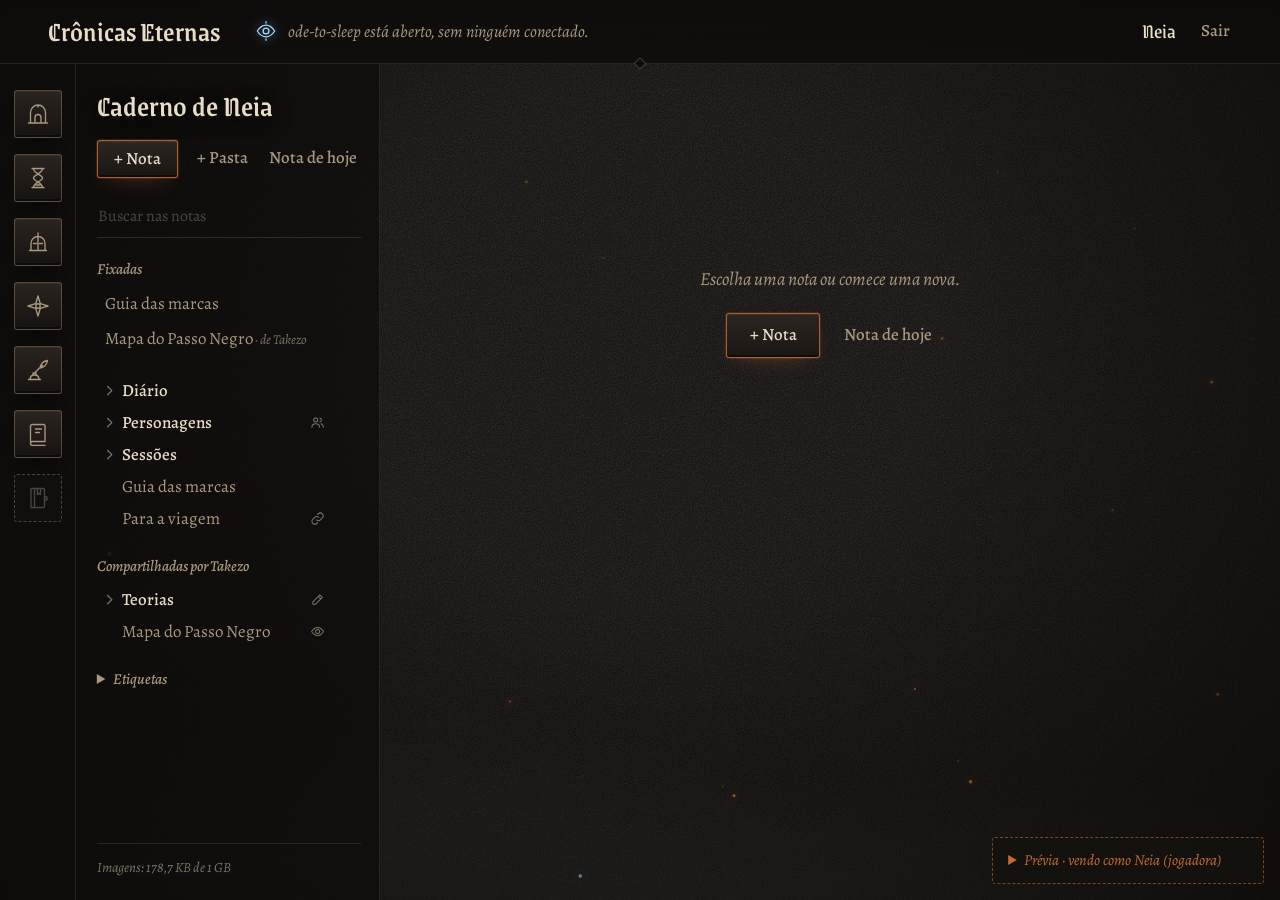
==== commit 4bfbc5dc: "Caderno: edição (sessão 10.4) Editar e Ler (Ctrl+E), a barra de botões das marcas com Ctrl+B e Ctrl+" ====
--- a/portal/publico/caderno/index.html
+++ b/portal/publico/caderno/index.html
@@ -37,6 +37,16 @@
       <!-- Nas compartilhadas: pode ver ou pode editar -->
       <symbol id="icone-olho" viewBox="0 0 24 24"><path d="M2.5 12C5.5 7.4 8.6 5.6 12 5.6S18.5 7.4 21.5 12C18.5 16.6 15.4 18.4 12 18.4S5.5 16.6 2.5 12Z"/><circle cx="12" cy="12" r="3.2"/></symbol>
       <symbol id="icone-lapis" viewBox="0 0 24 24"><path d="M15.5 4.5l4 4L8.5 19.5H4.5v-4ZM13 7l4 4"/></symbol>
+      <!-- A barra de botões da edição (o Link usa o elo) -->
+      <symbol id="icone-titulo" viewBox="0 0 24 24"><path d="M4 6h11M9.5 6v12.5M16 14.5l2.5 2.5 2.5-2.5"/></symbol>
+      <symbol id="icone-lista" viewBox="0 0 24 24"><path d="M9 6.5h11M9 12h11M9 17.5h11"/><circle cx="4.5" cy="6.5" r="1"/><circle cx="4.5" cy="12" r="1"/><circle cx="4.5" cy="17.5" r="1"/></symbol>
+      <symbol id="icone-numerada" viewBox="0 0 24 24"><path d="M10 6.5h10M10 12h10M10 17.5h10M3.6 4.7l1.3-.9v4.6M3.2 10.7c.3-.6.8-.9 1.5-.9.8 0 1.3.5 1.3 1.1 0 1.1-2.8 1.7-2.8 3h2.9M3.4 16c.3-.4.8-.6 1.3-.6.7 0 1.2.4 1.2 1s-.5 1-1.2 1c.8 0 1.3.4 1.3 1.1s-.6 1.1-1.4 1.1c-.6 0-1-.2-1.3-.6"/></symbol>
+      <symbol id="icone-tarefa" viewBox="0 0 24 24"><path d="M3.5 4.5h6v6h-6ZM5 7.7l1.4 1.3 2.3-2.6M13 7.5h7.5M3.5 13.5h6v6h-6ZM13 16.5h7.5"/></symbol>
+      <symbol id="icone-citacao" viewBox="0 0 24 24"><path d="M5 5v14M9.5 7.5h10M9.5 12h10M9.5 16.5h6.5"/></symbol>
+      <symbol id="icone-tabela" viewBox="0 0 24 24"><path d="M3.5 5h17v14h-17ZM3.5 9.7h17M3.5 14.3h17M12 5v14"/></symbol>
+      <symbol id="icone-separador" viewBox="0 0 24 24"><path d="M3 12h18"/><path d="M6 6.5h12M6 17.5h12" stroke-opacity=".45"/></symbol>
+      <symbol id="icone-imagem" viewBox="0 0 24 24"><path d="M3.5 5h17v14h-17ZM3.5 16.5l5-5 4 4 2.5-2.5 5.5 5"/><circle cx="15.5" cy="9" r="1.6"/></symbol>
+      <symbol id="icone-embutir" viewBox="0 0 24 24"><path d="M3.5 4.5h17v15h-17Z"/><path d="M7 8h10v8H7Z" stroke-opacity=".55"/><path d="M9.5 11h5M9.5 13.5h3.5"/></symbol>
     </defs>
   </svg>
 
@@ -120,6 +130,47 @@
 
   <div id="aviso-rapido" class="aviso-rapido" role="status" aria-live="polite" hidden></div>
 
+  <!-- ============ O menu "⋯" dos itens e da nota, e o do botão Título (montado pelo caderno.js) ============ -->
+  <div id="menu" class="menu" role="menu" hidden></div>
+
+  <!-- O botão Imagem da edição abre este seletor -->
+  <input id="campo-imagens" type="file" accept="image/png,image/jpeg,image/webp,image/gif,image/avif" multiple hidden>
+
+  <!-- ============ Citar: links e notas embutidas ============ -->
+  <dialog id="dialogo-citar" class="dialogo dialogo--citar" aria-labelledby="citar-titulo">
+    <h2 id="citar-titulo" class="dialogo__titulo">Citar</h2>
+    <label class="campo">
+      <span id="citar-rotulo" class="campo__rotulo">Buscar</span>
+      <input id="citar-busca" type="search" autocomplete="off" spellcheck="false">
+    </label>
+    <div id="citar-resultados" class="citar__resultados"></div>
+    <div class="dialogo__acoes">
+      <button id="citar-cancelar" class="botao botao--leve" type="button">Cancelar</button>
+    </div>
+  </dialog>
+
+  <!-- ============ Mover para… ============ -->
+  <dialog id="dialogo-mover" class="dialogo dialogo--mover" aria-labelledby="mover-titulo">
+    <h2 id="mover-titulo" class="dialogo__titulo">Mover para…</h2>
+    <p id="mover-texto" class="dialogo__texto"></p>
+    <ul id="mover-lista" class="mover__lista"></ul>
+    <div class="dialogo__acoes">
+      <button id="mover-cancelar" class="botao botao--leve" type="button">Cancelar</button>
+    </div>
+  </dialog>
+
+  <!-- ============ Conflito: outra pessoa salvou a nota enquanto você escrevia ============ -->
+  <dialog id="dialogo-conflito" class="dialogo" aria-labelledby="conflito-titulo">
+    <form method="dialog">
+      <h2 id="conflito-titulo" class="dialogo__titulo">A nota mudou</h2>
+      <p id="conflito-texto" class="dialogo__texto"></p>
+      <div class="dialogo__acoes">
+        <button class="botao botao--leve" value="nova">Usar a versão nova</button>
+        <button class="botao botao--principal" value="minha">Manter a minha</button>
+      </div>
+    </form>
+  </dialog>
+
   <!-- ============ Só na prévia ============ -->
   <details id="simulacao" class="simulacao" hidden>
     <summary id="simulacao-resumo">Prévia</summary>
@@ -132,7 +183,7 @@
       </select>
     </label>
     <button id="sim-restaurar" class="botao botao--leve" type="button">Restaurar os exemplos</button>
-    <p class="simulacao__nota">Só existe na prévia. Os cadernos são exemplos: o da Neia tem o "Guia das marcas", sessões, diário e notas compartilhadas; o do Takezo compartilha teorias com ela.</p>
+    <p class="simulacao__nota">Só existe na prévia. Os cadernos são exemplos: o da Neia tem o "Guia das marcas", sessões, diário e notas compartilhadas; o do Takezo compartilha teorias com ela. Tudo o que se cria ou muda fica só nesta aba.</p>
   </details>
 </body>
 </html>
--- a/portal/publico/caderno/caderno.css
+++ b/portal/publico/caderno/caderno.css
@@ -5,7 +5,10 @@
    rolagem própria, e a nota aberta numa folha escura com borda de
    ferro, como a ficha dos Personagens. O desenho do texto da nota
    fica no marcas.css. A brasa só marca a nota aberta na árvore e o
-   "+ Nota". No celular, uma coluna só: a lateral ou a nota.
+   "+ Nota". Na edição, o título num campo, a barra de botões das
+   marcas e a área de texto que cresce. Na árvore, o "⋯" de cada
+   item, o renomear e o arrastar. No celular, uma coluna só: a
+   lateral ou a nota, e a barra de botões rola de lado.
    ================================================================= */
 
 .sr {
@@ -267,6 +270,78 @@
   stroke-linejoin: round;
 }
 
+/* O "⋯" do item: aparece com o mouse em cima ou com o foco (no celular, sempre) */
+.arvore__mais {
+  flex: none;
+  display: grid;
+  place-items: center;
+  width: 1.7rem;
+  height: 1.5rem;
+  margin-right: -0.3rem;
+  padding: 0;
+  font: inherit;
+  font-size: 1.05rem;
+  line-height: 1;
+  letter-spacing: 0.06em;
+  color: var(--pergaminho-apagado);
+  background: none;
+  border: 0;
+  border-radius: var(--raio);
+  cursor: pointer;
+  opacity: 0;
+  transition: opacity 0.15s, color 0.2s, background-color 0.2s;
+}
+
+.arvore__linha:hover > .arvore__mais,
+.arvore__item:focus > .arvore__linha > .arvore__mais,
+.arvore__mais[aria-expanded="true"] {
+  opacity: 1;
+}
+
+.arvore__mais:hover {
+  color: var(--pergaminho);
+  background: rgba(232, 221, 200, 0.08);
+}
+
+@media (hover: none) {
+  .arvore__mais {
+    opacity: 1;
+  }
+}
+
+/* Renomear ali mesmo, no lugar do nome */
+.arvore__renomear {
+  flex: 1;
+  min-width: 0;
+  padding: 0.1rem 0.35rem;
+  font: inherit;
+  color: var(--pergaminho);
+  background: rgba(12, 10, 9, 0.7);
+  border: 1px solid var(--ferro-forte);
+  border-radius: var(--raio);
+}
+
+.arvore__renomear:focus-visible {
+  outline: none;
+  border-color: var(--brasa);
+}
+
+/* A pasta escolhida, onde "+ Nota" e "+ Pasta" criam: marcada de leve, sem a brasa */
+.arvore__item--escolhida > .arvore__linha {
+  background: rgba(181, 154, 118, 0.09);
+}
+
+/* Arrastando: o item fica apagado, e a pasta (ou o título do caderno) de destino, marcada */
+.arvore__item--arrastando > .arvore__linha {
+  opacity: 0.45;
+}
+
+.destino-do-arraste {
+  background: rgba(181, 154, 118, 0.14);
+  box-shadow: inset 0 0 0 1px var(--ferro-forte);
+  border-radius: var(--raio);
+}
+
 /* ---------- Etiquetas ---------- */
 
 .lateral__etiquetas summary {
@@ -446,6 +521,365 @@
 }
 
 /* =================================================================
+   A edição: o título, a barra de botões e o texto
+   ================================================================= */
+
+.nota__cabeca {
+  display: flex;
+  flex-wrap: wrap;
+  align-items: baseline;
+  gap: 0.3rem 1.2rem;
+}
+
+.nota__campo-titulo {
+  flex: 1 1 18rem;
+  min-width: 0;
+  margin: 0;
+  padding: 0 0 0.15rem;
+  font-family: var(--fonte-gotica);
+  font-size: clamp(2.2rem, 4.4vw, 3rem);
+  font-weight: 500;
+  line-height: 1.1;
+  color: var(--pergaminho);
+  background: transparent;
+  border: 0;
+  border-bottom: 1px solid var(--ferro-fraco);
+  border-radius: 0;
+  transition: border-color 0.25s;
+}
+
+.nota__campo-titulo:focus-visible {
+  outline: none;
+  border-bottom-color: var(--brasa);
+}
+
+/* "Salvando…", "Salvo" e "Não salvou: …", ao lado do título */
+.nota__situacao {
+  margin: 0;
+  max-width: 100%;
+  font-size: 0.9rem;
+  font-style: italic;
+  color: var(--cinza);
+}
+
+.nota__situacao:empty {
+  display: none;
+}
+
+.nota__situacao--falha {
+  color: var(--alerta);
+}
+
+.nota--edicao .nota__barra {
+  margin-bottom: 0.9rem;
+}
+
+/* A barra de botões das marcas: placas de ferro pequenas, em grupos */
+.ferramentas {
+  display: flex;
+  flex-wrap: wrap;
+  align-items: center;
+  gap: 0.4rem 0.9rem;
+  margin: 0 0 0.9rem;
+}
+
+.ferramentas__grupo {
+  display: flex;
+  gap: 0.2rem;
+}
+
+.ferramenta {
+  display: grid;
+  place-items: center;
+  width: 2.2rem;
+  height: 2.2rem;
+  padding: 0;
+  font: inherit;
+  font-size: 1.05rem;
+  line-height: 1;
+  color: var(--pergaminho-apagado);
+  background: linear-gradient(180deg, #26201b 0%, #17130f 100%);
+  border: 1px solid var(--ferro-fraco);
+  border-radius: var(--raio);
+  cursor: pointer;
+  transition: color 0.2s, border-color 0.2s;
+}
+
+.ferramenta:hover,
+.ferramenta[aria-expanded="true"] {
+  color: var(--pergaminho);
+  border-color: var(--ferro-forte);
+}
+
+.ferramenta:focus-visible {
+  outline: 2px solid var(--brasa);
+  outline-offset: 2px;
+}
+
+.ferramenta__icone {
+  width: 1.15rem;
+  height: 1.15rem;
+  fill: none;
+  stroke: currentColor;
+  stroke-width: 1.6;
+  stroke-linecap: round;
+  stroke-linejoin: round;
+}
+
+.ferramenta--negrito .ferramenta__letra {
+  font-weight: 700;
+}
+
+.ferramenta--italico .ferramenta__letra {
+  font-style: italic;
+}
+
+.ferramenta--riscado .ferramenta__letra {
+  font-size: 0.92rem;
+  text-decoration: line-through;
+}
+
+/* A área de texto, com as marcas à mostra: cresce com o texto (a altura vem do caderno.js) */
+.nota__campo-texto {
+  display: block;
+  width: 100%;
+  min-height: 22rem;
+  margin: 0;
+  padding: 0.9rem 1rem 1.2rem;
+  font-family: var(--fonte-texto);
+  font-size: 1.08rem;
+  line-height: 1.6;
+  color: var(--pergaminho);
+  background: rgba(12, 10, 9, 0.45);
+  border: 1px solid var(--ferro-fraco);
+  border-radius: var(--raio);
+  resize: none;
+  overflow: hidden;
+  tab-size: 2;
+  transition: border-color 0.25s;
+}
+
+.nota__campo-texto:focus-visible {
+  outline: none;
+  border-color: var(--ferro);
+}
+
+.nota__campo-texto::placeholder {
+  font-style: italic;
+  color: var(--cinza);
+}
+
+/* Um arquivo de imagem sendo arrastado para a nota */
+.nota__campo-texto--soltar {
+  border-style: dashed;
+  border-color: var(--ferro-forte);
+}
+
+/* =================================================================
+   O menu "⋯" (e o do botão Título)
+   ================================================================= */
+
+.menu {
+  position: fixed;
+  z-index: 60;
+  display: grid;
+  min-width: 11rem;
+  max-width: min(18rem, calc(100vw - 16px));
+  padding: 0.35rem;
+  background: linear-gradient(180deg, #241e1a 0%, #15120f 100%);
+  border: 1px solid var(--ferro);
+  border-radius: var(--raio);
+  box-shadow: 0 24px 50px -16px rgba(0, 0, 0, 0.95);
+}
+
+.menu[hidden] {
+  display: none;
+}
+
+.menu__item {
+  display: block;
+  width: 100%;
+  padding: 0.45rem 0.8rem;
+  font: inherit;
+  font-size: 1rem;
+  text-align: left;
+  color: var(--pergaminho-apagado);
+  background: none;
+  border: 0;
+  border-radius: var(--raio);
+  cursor: pointer;
+}
+
+.menu__item:hover,
+.menu__item:focus-visible {
+  color: var(--pergaminho);
+  background: rgba(232, 221, 200, 0.07);
+  outline: none;
+}
+
+.menu__item:focus-visible {
+  box-shadow: inset 0 0 0 1px var(--ferro-forte);
+}
+
+.menu__item--perigo {
+  color: var(--alerta);
+}
+
+.menu__item--perigo:hover,
+.menu__item--perigo:focus-visible {
+  color: #f3b3a2;
+}
+
+/* =================================================================
+   Citar: a busca pelas notas e pelas coisas do portal (como nas Memórias)
+   ================================================================= */
+
+.dialogo.dialogo--citar {
+  width: min(32rem, calc(100vw - 2rem));
+}
+
+#citar-busca::-webkit-search-cancel-button {
+  filter: grayscale(1) brightness(1.6);
+}
+
+.citar__resultados {
+  display: grid;
+  gap: 1rem;
+  max-height: min(50vh, 24rem);
+  overflow: auto;
+  margin-top: 1.1rem;
+  padding-right: 0.5rem;
+}
+
+.citar__titulo {
+  margin: 0 0 0.3rem;
+  font-size: 0.86rem;
+  font-weight: 500;
+  letter-spacing: 0.12em;
+  text-transform: uppercase;
+  color: var(--cinza);
+}
+
+.citar__lista {
+  display: grid;
+  margin: 0;
+  padding: 0;
+  list-style: none;
+}
+
+.citar__item {
+  display: flex;
+  align-items: baseline;
+  justify-content: space-between;
+  gap: 1rem;
+  width: 100%;
+  padding: 0.4rem 0.6rem;
+  font: inherit;
+  text-align: left;
+  color: var(--pergaminho-apagado);
+  background: none;
+  border: 0;
+  border-radius: var(--raio);
+  cursor: pointer;
+  transition: color 0.2s, background-color 0.2s;
+}
+
+.citar__item:hover,
+.citar__item:focus-visible {
+  color: var(--pergaminho);
+  background: rgba(232, 221, 200, 0.06);
+}
+
+.citar__item:focus-visible {
+  outline: 2px solid var(--brasa);
+  outline-offset: -2px;
+}
+
+.citar__nome {
+  min-width: 0;
+  overflow-wrap: anywhere;
+}
+
+.citar__extra {
+  flex: none;
+  max-width: 50%;
+  font-size: 0.9rem;
+  font-style: italic;
+  text-align: right;
+  color: var(--cinza);
+  overflow-wrap: anywhere;
+}
+
+.citar__vazio {
+  margin: 0;
+  font-style: italic;
+  color: var(--cinza);
+}
+
+/* =================================================================
+   Mover para…
+   ================================================================= */
+
+.dialogo.dialogo--mover {
+  width: min(30rem, calc(100vw - 2rem));
+}
+
+.mover__lista {
+  display: grid;
+  gap: 0.1rem;
+  max-height: min(50vh, 24rem);
+  overflow: auto;
+  margin: 1rem 0 0;
+  padding: 0 0.4rem 0 0;
+  list-style: none;
+}
+
+.mover__destino {
+  display: flex;
+  align-items: baseline;
+  justify-content: space-between;
+  gap: 1rem;
+  width: 100%;
+  padding: 0.4rem 0.6rem 0.4rem calc(0.6rem + var(--nivel, 0) * 1rem);
+  font: inherit;
+  text-align: left;
+  color: var(--pergaminho-apagado);
+  background: none;
+  border: 0;
+  border-radius: var(--raio);
+  cursor: pointer;
+  transition: color 0.2s, background-color 0.2s;
+}
+
+.mover__destino:hover:not(:disabled),
+.mover__destino:focus-visible {
+  color: var(--pergaminho);
+  background: rgba(232, 221, 200, 0.06);
+}
+
+.mover__destino:focus-visible {
+  outline: 2px solid var(--brasa);
+  outline-offset: -2px;
+}
+
+.mover__destino:disabled {
+  opacity: 0.45;
+  cursor: default;
+}
+
+.mover__nome {
+  min-width: 0;
+  overflow-wrap: anywhere;
+}
+
+.mover__aqui {
+  flex: none;
+  font-size: 0.88rem;
+  font-style: italic;
+  color: var(--cinza);
+}
+
+/* =================================================================
    Celular: uma coluna, a lateral ou a nota
    ================================================================= */
 
@@ -488,12 +922,36 @@
   .arvore__linha {
     min-height: 2.5rem;
   }
+
+  /* A barra de botões rola de lado, sem empurrar a página */
+  .ferramentas {
+    flex-wrap: nowrap;
+    overflow-x: auto;
+    padding-bottom: 0.35rem;
+    scrollbar-width: thin;
+    scrollbar-color: var(--ferro) transparent;
+  }
+
+  .ferramentas__grupo {
+    flex: none;
+  }
+
+  .nota__campo-texto {
+    min-height: 16rem;
+    padding: 0.7rem 0.75rem 1rem;
+  }
 }
 
 @media (prefers-reduced-motion: reduce) {
   .arvore__seta,
   .arvore__linha,
-  .lateral__link {
+  .arvore__mais,
+  .lateral__link,
+  .ferramenta,
+  .nota__campo-titulo,
+  .nota__campo-texto,
+  .citar__item,
+  .mover__destino {
     transition: none;
   }
 }
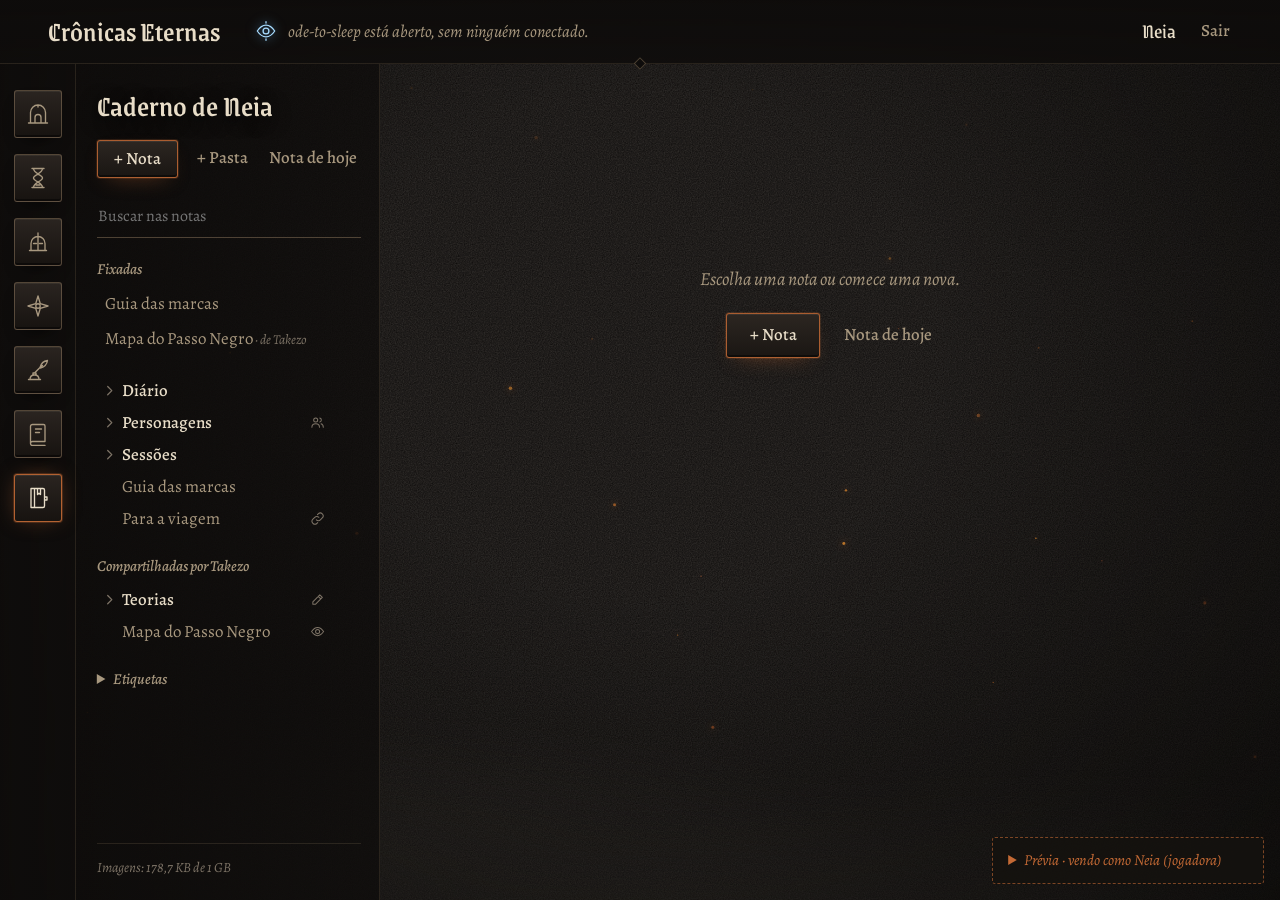
==== commit b55fa5b9: "Caderno: compartilhar, busca e leitura pública (sessão 10.5) Co-Authored-By: Claude Opus 5.5 <norepl" ====
--- a/portal/publico/caderno/index.html
+++ b/portal/publico/caderno/index.html
@@ -88,12 +88,22 @@
         <button id="botao-nota-de-hoje" class="botao botao--leve" type="button">Nota de hoje</button>
       </div>
 
-      <label class="campo lateral__busca">
-        <span class="sr">Buscar nas notas</span>
-        <input id="busca" type="search" placeholder="Buscar nas notas" autocomplete="off" spellcheck="false" disabled>
-      </label>
-
-      <section id="secao-fixadas" class="lateral__secao" aria-labelledby="titulo-fixadas" hidden>
+      <!-- A busca: com 2 caracteres ou mais, os resultados ficam no lugar das árvores; o "×" volta para elas -->
+      <div class="lateral__busca" role="search">
+        <label class="campo">
+          <span class="sr">Buscar nas notas</span>
+          <input id="busca" type="search" placeholder="Buscar nas notas" autocomplete="off" spellcheck="false">
+        </label>
+        <button id="busca-limpar" class="lateral__limpar" type="button" title="Voltar para o caderno" aria-label="Limpar a busca e voltar para o caderno" hidden>×</button>
+      </div>
+
+      <section id="secao-resultados" class="lateral__secao" aria-labelledby="titulo-resultados" hidden>
+        <h3 id="titulo-resultados" class="lateral__subtitulo">Resultados</h3>
+        <p id="busca-situacao" class="lateral__vazio" role="status"></p>
+        <ul id="lista-resultados" class="lateral__lista lateral__resultados"></ul>
+      </section>
+
+      <section id="secao-fixadas" class="lateral__secao lateral__fixadas" aria-labelledby="titulo-fixadas" hidden>
         <h3 id="titulo-fixadas" class="lateral__subtitulo">Fixadas</h3>
         <ul id="lista-fixadas" class="lateral__lista"></ul>
       </section>
@@ -157,6 +167,48 @@
     <div class="dialogo__acoes">
       <button id="mover-cancelar" class="botao botao--leve" type="button">Cancelar</button>
     </div>
+  </dialog>
+
+  <!-- ============ Compartilhar (só a dona): com contas e, na nota, o link público ============ -->
+  <dialog id="dialogo-compartilhar" class="dialogo dialogo--compartilhar" aria-labelledby="compartilhar-titulo">
+    <form id="form-compartilhar" class="dialogo__form" novalidate>
+      <h2 id="compartilhar-titulo" class="dialogo__titulo">Compartilhar</h2>
+      <p id="compartilhar-item" class="dialogo__texto compartilhar__item"></p>
+
+      <fieldset class="grupo">
+        <legend class="campo__rotulo">Contas</legend>
+        <p class="campo__ajuda">Quem pode ver só lê. Quem pode editar muda o texto, o título e as imagens, e cria notas dentro da pasta. Mover, apagar e compartilhar ficam com você.</p>
+        <p id="compartilhar-ajuda-pasta" class="campo__ajuda" hidden>Tudo o que está na pasta, e o que for criado nela depois, fica compartilhado.</p>
+        <div id="compartilhar-contas" class="compartilhar__contas"></div>
+      </fieldset>
+
+      <!-- Só na nota: liga e desliga na hora, sem esperar o "Salvar" -->
+      <fieldset id="compartilhar-link" class="grupo" hidden>
+        <legend class="campo__rotulo">Link público</legend>
+        <p class="campo__ajuda">Qualquer pessoa com o link lê esta nota, mesmo sem conta no portal. Ninguém altera por ele.</p>
+        <div id="link-desligado">
+          <button id="link-ligar" class="botao botao--leve" type="button">Ligar o link público</button>
+        </div>
+        <div id="link-ligado" class="compartilhar__link" hidden>
+          <label class="campo">
+            <span class="sr">Endereço do link público</span>
+            <input id="link-endereco" type="text" readonly spellcheck="false">
+          </label>
+          <div class="compartilhar__botoes">
+            <button id="link-copiar" class="botao botao--leve" type="button">Copiar</button>
+            <button id="link-gerar" class="botao botao--leve" type="button">Gerar outro link</button>
+            <button id="link-desligar" class="botao botao--leve" type="button">Desligar</button>
+          </div>
+        </div>
+        <p id="link-situacao" class="campo__ajuda compartilhar__situacao" role="status"></p>
+      </fieldset>
+
+      <p id="erro-compartilhar" class="mensagem-erro" role="alert" hidden></p>
+      <div class="dialogo__acoes">
+        <button id="compartilhar-cancelar" class="botao botao--leve" type="button">Cancelar</button>
+        <button id="compartilhar-salvar" class="botao botao--principal" type="submit">Salvar</button>
+      </div>
+    </form>
   </dialog>
 
   <!-- ============ Conflito: outra pessoa salvou a nota enquanto você escrevia ============ -->
--- a/portal/publico/caderno/caderno.css
+++ b/portal/publico/caderno/caderno.css
@@ -7,8 +7,11 @@
    fica no marcas.css. A brasa só marca a nota aberta na árvore e o
    "+ Nota". Na edição, o título num campo, a barra de botões das
    marcas e a área de texto que cresce. Na árvore, o "⋯" de cada
-   item, o renomear e o arrastar. No celular, uma coluna só: a
-   lateral ou a nota, e a barra de botões rola de lado.
+   item, o renomear e o arrastar. A busca troca as árvores pelos
+   resultados, com o achado destacado em ferro. O diálogo
+   Compartilhar tem uma linha por conta e o link público. No
+   celular, uma coluna só: a lateral ou a nota, e a barra de botões
+   rola de lado.
    ================================================================= */
 
 .sr {
@@ -91,15 +94,6 @@
   padding: 0.5rem 1rem;
 }
 
-.lateral__busca input {
-  font-size: 1rem;
-}
-
-.lateral__busca input:disabled {
-  opacity: 0.55;
-  cursor: not-allowed;
-}
-
 .lateral__secao {
   display: grid;
   gap: 0.35rem;
@@ -171,6 +165,89 @@
   font-size: 0.85rem;
   font-style: italic;
   color: var(--cinza);
+}
+
+/* ---------- A busca ---------- */
+
+/* O "×" fica dentro do campo, à direita */
+.lateral__busca {
+  position: relative;
+}
+
+.lateral__busca input {
+  padding-right: 2rem;
+  font-size: 1rem;
+}
+
+/* O "×" do navegador sai: fica o da página, que volta para as árvores */
+#busca::-webkit-search-cancel-button {
+  -webkit-appearance: none;
+  appearance: none;
+}
+
+.lateral__limpar {
+  position: absolute;
+  right: 0;
+  bottom: 0.2rem;
+  width: 1.9rem;
+  height: 1.9rem;
+  padding: 0;
+  font: inherit;
+  font-size: 1.35rem;
+  line-height: 1;
+  color: var(--pergaminho-apagado);
+  background: none;
+  border: 0;
+  border-radius: var(--raio);
+  cursor: pointer;
+  transition: color 0.2s;
+}
+
+.lateral__limpar:hover {
+  color: var(--pergaminho);
+}
+
+.lateral__limpar:focus-visible {
+  outline: 2px solid var(--brasa);
+  outline-offset: 1px;
+}
+
+/* Buscando, os resultados ficam no lugar das Fixadas e das árvores */
+.lateral--buscando .lateral__fixadas,
+.lateral--buscando .lateral__arvore,
+.lateral--buscando .lateral__compartilhadas {
+  display: none;
+}
+
+.lateral__resultados {
+  gap: 0.3rem;
+}
+
+.resultado__link {
+  display: grid;
+  gap: 0.12rem;
+  padding: 0.4rem 0.5rem;
+}
+
+.resultado__onde {
+  font-size: 0.82rem;
+  font-style: italic;
+  color: var(--cinza);
+  overflow-wrap: anywhere;
+}
+
+.resultado__trecho {
+  font-size: 0.88rem;
+  line-height: 1.42;
+  color: var(--cinza);
+}
+
+/* O achado: em ferro, sem a brasa */
+.resultado__achado {
+  padding: 0 0.06em;
+  color: var(--pergaminho);
+  background: rgba(181, 154, 118, 0.22);
+  border-radius: 2px;
 }
 
 /* ---------- A árvore ---------- */
@@ -880,6 +957,117 @@
 }
 
 /* =================================================================
+   Compartilhar (só a dona)
+   ================================================================= */
+
+.dialogo.dialogo--compartilhar {
+  width: min(34rem, calc(100vw - 2rem));
+}
+
+.compartilhar__item {
+  font-style: italic;
+  overflow-wrap: anywhere;
+}
+
+.grupo {
+  display: grid;
+  gap: 0.6rem;
+  min-width: 0;
+  margin: 0;
+  padding: 0;
+  border: 0;
+}
+
+.grupo legend {
+  padding: 0;
+  margin-bottom: 0.25rem;
+}
+
+.grupo .campo__ajuda {
+  margin: 0;
+}
+
+/* Uma linha por conta: o nome e as três escolhas */
+.compartilhar__contas {
+  display: grid;
+  max-height: min(36vh, 18rem);
+  overflow: auto;
+  padding-right: 0.4rem;
+}
+
+.compartilhar__conta {
+  display: flex;
+  flex-wrap: wrap;
+  align-items: center;
+  justify-content: space-between;
+  gap: 0.35rem 1rem;
+  padding: 0.45rem 0;
+  border-bottom: 1px solid var(--ferro-fraco);
+}
+
+.compartilhar__nome {
+  min-width: 0;
+  overflow-wrap: anywhere;
+}
+
+.compartilhar__opcoes {
+  display: flex;
+  flex-wrap: wrap;
+  gap: 0.4rem 1.1rem;
+}
+
+.compartilhar__vazio {
+  margin: 0;
+  font-style: italic;
+  color: var(--cinza);
+}
+
+/* Uma escolha só: a marca é redonda, com um ponto no lugar do visto (como nas Memórias) */
+.caixa--opcao .caixa__marca {
+  border-radius: 50%;
+}
+
+.caixa--opcao .caixa__marca::after {
+  left: 50%;
+  top: 50%;
+  width: 0.5rem;
+  height: 0.5rem;
+  border: 0;
+  border-radius: 50%;
+  background: var(--brasa);
+  transform: translate(-50%, -50%) scale(0);
+}
+
+.caixa--opcao input:checked + .caixa__marca::after {
+  transform: translate(-50%, -50%) scale(1);
+}
+
+.compartilhar__link {
+  display: grid;
+  gap: 0.7rem;
+}
+
+.compartilhar__link input {
+  font-size: 0.95rem;
+}
+
+.compartilhar__botoes {
+  display: flex;
+  flex-wrap: wrap;
+  align-items: center;
+  gap: 0.5rem 1.3rem;
+}
+
+.compartilhar__situacao {
+  margin: 0;
+  font-style: italic;
+}
+
+.compartilhar__situacao:empty {
+  display: none;
+}
+
+/* =================================================================
    Celular: uma coluna, a lateral ou a nota
    ================================================================= */
 
@@ -951,7 +1139,8 @@
   .nota__campo-titulo,
   .nota__campo-texto,
   .citar__item,
-  .mover__destino {
+  .mover__destino,
+  .lateral__limpar {
     transition: none;
   }
 }
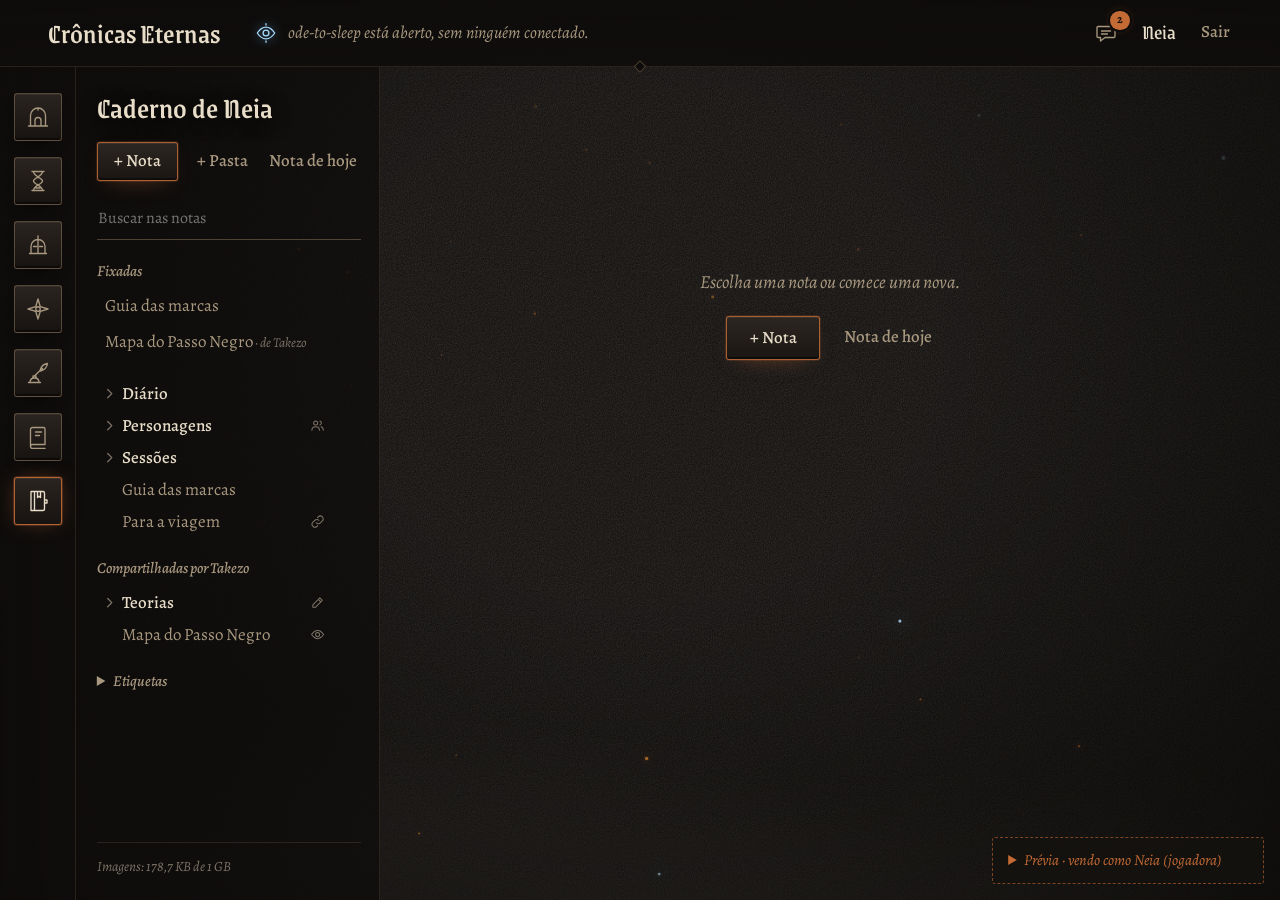
==== commit 7bdc9371: "Editor das marcas sai do Caderno para um arquivo comum (sessão 14.2) A barra de botões, as teclas, o" ====
--- a/portal/publico/caderno/index.html
+++ b/portal/publico/caderno/index.html
@@ -9,9 +9,11 @@
   <link rel="stylesheet" href="https://fonts.googleapis.com/css2?family=Alegreya:ital,wght@0,400;0,500;0,700;1,400;1,500&family=Grenze+Gotisch:wght@400;500;600;700&display=swap">
   <link rel="stylesheet" href="../style.css">
   <link rel="stylesheet" href="../marcas.css">
+  <link rel="stylesheet" href="../editor-de-marcas.css">
   <link rel="stylesheet" href="caderno.css">
   <script src="../comum.js" defer></script>
   <script src="../marcas.js" defer></script>
+  <script src="../editor-de-marcas.js" defer></script>
   <script src="caderno.js" defer></script>
 </head>
 <body class="com-barra" data-pagina="caderno" data-raiz="../">
@@ -140,24 +142,11 @@
 
   <div id="aviso-rapido" class="aviso-rapido" role="status" aria-live="polite" hidden></div>
 
-  <!-- ============ O menu "⋯" dos itens e da nota, e o do botão Título (montado pelo caderno.js) ============ -->
+  <!-- ============ O menu "⋯" dos itens e da nota (montado pelo caderno.js) ============ -->
   <div id="menu" class="menu" role="menu" hidden></div>
 
   <!-- O botão Imagem da edição abre este seletor -->
   <input id="campo-imagens" type="file" accept="image/png,image/jpeg,image/webp,image/gif,image/avif" multiple hidden>
-
-  <!-- ============ Citar: links e notas embutidas ============ -->
-  <dialog id="dialogo-citar" class="dialogo dialogo--citar" aria-labelledby="citar-titulo">
-    <h2 id="citar-titulo" class="dialogo__titulo">Citar</h2>
-    <label class="campo">
-      <span id="citar-rotulo" class="campo__rotulo">Buscar</span>
-      <input id="citar-busca" type="search" autocomplete="off" spellcheck="false">
-    </label>
-    <div id="citar-resultados" class="citar__resultados"></div>
-    <div class="dialogo__acoes">
-      <button id="citar-cancelar" class="botao botao--leve" type="button">Cancelar</button>
-    </div>
-  </dialog>
 
   <!-- ============ Mover para… ============ -->
   <dialog id="dialogo-mover" class="dialogo dialogo--mover" aria-labelledby="mover-titulo">
--- a/portal/publico/style.css
+++ b/portal/publico/style.css
@@ -642,6 +642,66 @@
   font-family: var(--fonte-gotica);
   font-size: 1.3rem;
   line-height: 1;
+}
+
+/* O botão Chat, à esquerda do nome da conta (montado pelo comum.js) */
+.topo__chat {
+  position: relative;
+  display: grid;
+  place-items: center;
+  width: 2.2rem;
+  height: 2.2rem;
+  color: var(--pergaminho-apagado);
+  border: 1px solid transparent;
+  border-radius: var(--raio);
+}
+
+.topo__chat svg {
+  width: 1.5rem;
+  height: 1.5rem;
+  fill: none;
+  stroke: currentColor;
+  stroke-width: 1.35;
+  stroke-linecap: round;
+  stroke-linejoin: round;
+}
+
+.topo__chat:is(:hover, :focus-visible) {
+  color: var(--pergaminho);
+  border-color: var(--ferro);
+  outline: none;
+}
+
+/* Não lidas: um ponto; com menções, o número */
+.topo__chat-marca {
+  position: absolute;
+  top: 0.15rem;
+  right: 0.1rem;
+  width: 0.6rem;
+  height: 0.6rem;
+  background: var(--brasa);
+  border-radius: 999px;
+  box-shadow: 0 0 0 2px var(--fuligem), 0 0 10px -2px var(--brasa-brilho);
+}
+
+.topo__chat-marca[hidden] {
+  display: none;
+}
+
+.topo__chat-marca--numero {
+  top: -0.35rem;
+  right: -0.45rem;
+  display: grid;
+  place-items: center;
+  width: auto;
+  min-width: 1.2rem;
+  height: 1.2rem;
+  padding: 0 0.28rem;
+  font-family: var(--fonte-texto);
+  font-size: 0.74rem;
+  font-weight: 700;
+  line-height: 1;
+  color: #1a120c;
 }
 
 /* =================================================================
--- a/portal/publico/marcas.css
+++ b/portal/publico/marcas.css
@@ -102,6 +102,7 @@
 /* A caixinha fica no lugar do marcador */
 .marcas__tarefa {
   position: relative;
+  min-height: 1.6em;
   list-style: none;
 }
 
--- a/portal/publico/editor-de-marcas.css
+++ b/portal/publico/editor-de-marcas.css
@@ -0,0 +1,226 @@
+/* =================================================================
+   Crônicas Eternas: o editor das marcas
+   -----------------------------------------------------------------
+   A barra de botões, o menu do botão Título e o diálogo do Citar do
+   editor-de-marcas.js. Carregado depois do ../style.css e do
+   ../marcas.css, antes do css da página.
+   ================================================================= */
+
+/* A barra de botões das marcas: placas de ferro pequenas, em grupos */
+.ferramentas {
+  display: flex;
+  flex-wrap: wrap;
+  align-items: center;
+  gap: 0.4rem 0.9rem;
+  margin: 0 0 0.9rem;
+}
+
+.ferramentas__grupo {
+  display: flex;
+  gap: 0.2rem;
+}
+
+.ferramenta {
+  display: grid;
+  place-items: center;
+  width: 2.2rem;
+  height: 2.2rem;
+  padding: 0;
+  font: inherit;
+  font-size: 1.05rem;
+  line-height: 1;
+  color: var(--pergaminho-apagado);
+  background: linear-gradient(180deg, #26201b 0%, #17130f 100%);
+  border: 1px solid var(--ferro-fraco);
+  border-radius: var(--raio);
+  cursor: pointer;
+  transition: color 0.2s, border-color 0.2s;
+}
+
+.ferramenta:hover,
+.ferramenta[aria-expanded="true"] {
+  color: var(--pergaminho);
+  border-color: var(--ferro-forte);
+}
+
+.ferramenta:focus-visible {
+  outline: 2px solid var(--brasa);
+  outline-offset: 2px;
+}
+
+.ferramenta__icone {
+  width: 1.15rem;
+  height: 1.15rem;
+  fill: none;
+  stroke: currentColor;
+  stroke-width: 1.6;
+  stroke-linecap: round;
+  stroke-linejoin: round;
+}
+
+.ferramenta--negrito .ferramenta__letra {
+  font-weight: 700;
+}
+
+.ferramenta--italico .ferramenta__letra {
+  font-style: italic;
+}
+
+.ferramenta--riscado .ferramenta__letra {
+  font-size: 0.92rem;
+  text-decoration: line-through;
+}
+
+/* =================================================================
+   O menu do botão Título (a mesma cara do menu "⋯" do Caderno)
+   ================================================================= */
+
+.menu-do-titulo {
+  position: fixed;
+  z-index: 60;
+  display: grid;
+  min-width: 11rem;
+  max-width: min(18rem, calc(100vw - 16px));
+  padding: 0.35rem;
+  background: linear-gradient(180deg, #241e1a 0%, #15120f 100%);
+  border: 1px solid var(--ferro);
+  border-radius: var(--raio);
+  box-shadow: 0 24px 50px -16px rgba(0, 0, 0, 0.95);
+}
+
+.menu-do-titulo[hidden] {
+  display: none;
+}
+
+.menu-do-titulo__item {
+  display: block;
+  width: 100%;
+  padding: 0.45rem 0.8rem;
+  font: inherit;
+  font-size: 1rem;
+  text-align: left;
+  color: var(--pergaminho-apagado);
+  background: none;
+  border: 0;
+  border-radius: var(--raio);
+  cursor: pointer;
+}
+
+.menu-do-titulo__item:hover,
+.menu-do-titulo__item:focus-visible {
+  color: var(--pergaminho);
+  background: rgba(232, 221, 200, 0.07);
+  outline: none;
+}
+
+.menu-do-titulo__item:focus-visible {
+  box-shadow: inset 0 0 0 1px var(--ferro-forte);
+}
+
+/* =================================================================
+   Citar: a busca pelas notas e pelas coisas do portal (como nas Memórias)
+   ================================================================= */
+
+.dialogo.dialogo--citar {
+  width: min(32rem, calc(100vw - 2rem));
+}
+
+#citar-busca::-webkit-search-cancel-button {
+  filter: grayscale(1) brightness(1.6);
+}
+
+.citar__resultados {
+  display: grid;
+  gap: 1rem;
+  max-height: min(50vh, 24rem);
+  overflow: auto;
+  margin-top: 1.1rem;
+  padding-right: 0.5rem;
+}
+
+.citar__titulo {
+  margin: 0 0 0.3rem;
+  font-size: 0.86rem;
+  font-weight: 500;
+  letter-spacing: 0.12em;
+  text-transform: uppercase;
+  color: var(--cinza);
+}
+
+.citar__lista {
+  display: grid;
+  margin: 0;
+  padding: 0;
+  list-style: none;
+}
+
+.citar__item {
+  display: flex;
+  align-items: baseline;
+  justify-content: space-between;
+  gap: 1rem;
+  width: 100%;
+  padding: 0.4rem 0.6rem;
+  font: inherit;
+  text-align: left;
+  color: var(--pergaminho-apagado);
+  background: none;
+  border: 0;
+  border-radius: var(--raio);
+  cursor: pointer;
+  transition: color 0.2s, background-color 0.2s;
+}
+
+.citar__item:hover,
+.citar__item:focus-visible {
+  color: var(--pergaminho);
+  background: rgba(232, 221, 200, 0.06);
+}
+
+.citar__item:focus-visible {
+  outline: 2px solid var(--brasa);
+  outline-offset: -2px;
+}
+
+.citar__nome {
+  min-width: 0;
+  overflow-wrap: anywhere;
+}
+
+.citar__extra {
+  flex: none;
+  max-width: 50%;
+  font-size: 0.9rem;
+  font-style: italic;
+  text-align: right;
+  color: var(--cinza);
+  overflow-wrap: anywhere;
+}
+
+.citar__vazio {
+  margin: 0;
+  font-style: italic;
+  color: var(--cinza);
+}
+
+/* Celular: a barra de botões rola de lado, sem empurrar a página */
+@media (max-width: 760px) {
+  .ferramentas {
+    flex-wrap: nowrap;
+    overflow-x: auto;
+    padding-bottom: 0.35rem;
+    scrollbar-width: thin;
+    scrollbar-color: var(--ferro) transparent;
+  }
+
+  .ferramentas__grupo {
+    flex: none;
+  }
+}
+
+@media (prefers-reduced-motion: reduce) {
+  .ferramenta,
+  .citar__item {
+    transition: none;
+  }
+}
--- a/portal/publico/caderno/caderno.css
+++ b/portal/publico/caderno/caderno.css
@@ -651,71 +651,6 @@
   margin-bottom: 0.9rem;
 }
 
-/* A barra de botões das marcas: placas de ferro pequenas, em grupos */
-.ferramentas {
-  display: flex;
-  flex-wrap: wrap;
-  align-items: center;
-  gap: 0.4rem 0.9rem;
-  margin: 0 0 0.9rem;
-}
-
-.ferramentas__grupo {
-  display: flex;
-  gap: 0.2rem;
-}
-
-.ferramenta {
-  display: grid;
-  place-items: center;
-  width: 2.2rem;
-  height: 2.2rem;
-  padding: 0;
-  font: inherit;
-  font-size: 1.05rem;
-  line-height: 1;
-  color: var(--pergaminho-apagado);
-  background: linear-gradient(180deg, #26201b 0%, #17130f 100%);
-  border: 1px solid var(--ferro-fraco);
-  border-radius: var(--raio);
-  cursor: pointer;
-  transition: color 0.2s, border-color 0.2s;
-}
-
-.ferramenta:hover,
-.ferramenta[aria-expanded="true"] {
-  color: var(--pergaminho);
-  border-color: var(--ferro-forte);
-}
-
-.ferramenta:focus-visible {
-  outline: 2px solid var(--brasa);
-  outline-offset: 2px;
-}
-
-.ferramenta__icone {
-  width: 1.15rem;
-  height: 1.15rem;
-  fill: none;
-  stroke: currentColor;
-  stroke-width: 1.6;
-  stroke-linecap: round;
-  stroke-linejoin: round;
-}
-
-.ferramenta--negrito .ferramenta__letra {
-  font-weight: 700;
-}
-
-.ferramenta--italico .ferramenta__letra {
-  font-style: italic;
-}
-
-.ferramenta--riscado .ferramenta__letra {
-  font-size: 0.92rem;
-  text-decoration: line-through;
-}
-
 /* A área de texto, com as marcas à mostra: cresce com o texto (a altura vem do caderno.js) */
 .nota__campo-texto {
   display: block;
@@ -753,7 +688,7 @@
 }
 
 /* =================================================================
-   O menu "⋯" (e o do botão Título)
+   O menu "⋯"
    ================================================================= */
 
 .menu {
@@ -805,92 +740,6 @@
 .menu__item--perigo:hover,
 .menu__item--perigo:focus-visible {
   color: #f3b3a2;
-}
-
-/* =================================================================
-   Citar: a busca pelas notas e pelas coisas do portal (como nas Memórias)
-   ================================================================= */
-
-.dialogo.dialogo--citar {
-  width: min(32rem, calc(100vw - 2rem));
-}
-
-#citar-busca::-webkit-search-cancel-button {
-  filter: grayscale(1) brightness(1.6);
-}
-
-.citar__resultados {
-  display: grid;
-  gap: 1rem;
-  max-height: min(50vh, 24rem);
-  overflow: auto;
-  margin-top: 1.1rem;
-  padding-right: 0.5rem;
-}
-
-.citar__titulo {
-  margin: 0 0 0.3rem;
-  font-size: 0.86rem;
-  font-weight: 500;
-  letter-spacing: 0.12em;
-  text-transform: uppercase;
-  color: var(--cinza);
-}
-
-.citar__lista {
-  display: grid;
-  margin: 0;
-  padding: 0;
-  list-style: none;
-}
-
-.citar__item {
-  display: flex;
-  align-items: baseline;
-  justify-content: space-between;
-  gap: 1rem;
-  width: 100%;
-  padding: 0.4rem 0.6rem;
-  font: inherit;
-  text-align: left;
-  color: var(--pergaminho-apagado);
-  background: none;
-  border: 0;
-  border-radius: var(--raio);
-  cursor: pointer;
-  transition: color 0.2s, background-color 0.2s;
-}
-
-.citar__item:hover,
-.citar__item:focus-visible {
-  color: var(--pergaminho);
-  background: rgba(232, 221, 200, 0.06);
-}
-
-.citar__item:focus-visible {
-  outline: 2px solid var(--brasa);
-  outline-offset: -2px;
-}
-
-.citar__nome {
-  min-width: 0;
-  overflow-wrap: anywhere;
-}
-
-.citar__extra {
-  flex: none;
-  max-width: 50%;
-  font-size: 0.9rem;
-  font-style: italic;
-  text-align: right;
-  color: var(--cinza);
-  overflow-wrap: anywhere;
-}
-
-.citar__vazio {
-  margin: 0;
-  font-style: italic;
-  color: var(--cinza);
 }
 
 /* =================================================================
@@ -1111,19 +960,6 @@
     min-height: 2.5rem;
   }
 
-  /* A barra de botões rola de lado, sem empurrar a página */
-  .ferramentas {
-    flex-wrap: nowrap;
-    overflow-x: auto;
-    padding-bottom: 0.35rem;
-    scrollbar-width: thin;
-    scrollbar-color: var(--ferro) transparent;
-  }
-
-  .ferramentas__grupo {
-    flex: none;
-  }
-
   .nota__campo-texto {
     min-height: 16rem;
     padding: 0.7rem 0.75rem 1rem;
@@ -1135,10 +971,8 @@
   .arvore__linha,
   .arvore__mais,
   .lateral__link,
-  .ferramenta,
   .nota__campo-titulo,
   .nota__campo-texto,
-  .citar__item,
   .mover__destino,
   .lateral__limpar {
     transition: none;
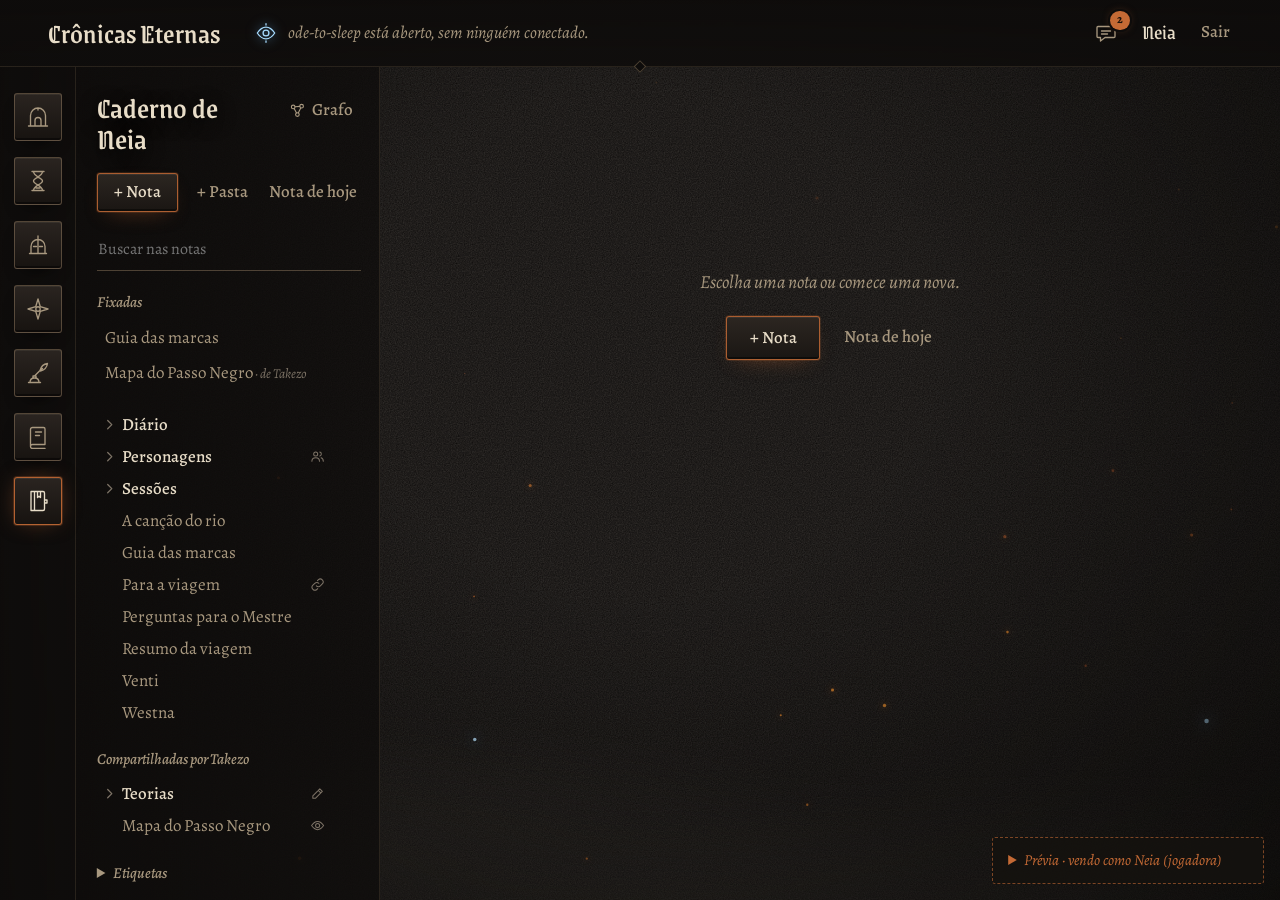
==== commit a45c7243: "Caderno: o grafo das notas (sessão 17.1) Co-Authored-By: Claude Opus 5.5 <noreply@anthropic.com> Cla" ====
--- a/portal/publico/caderno/index.html
+++ b/portal/publico/caderno/index.html
@@ -15,6 +15,7 @@
   <script src="../marcas.js" defer></script>
   <script src="../editor-de-marcas.js" defer></script>
   <script src="caderno.js" defer></script>
+  <script src="grafo.js" defer></script>
 </head>
 <body class="com-barra" data-pagina="caderno" data-raiz="../">
 
@@ -48,6 +49,8 @@
       <symbol id="icone-tabela" viewBox="0 0 24 24"><path d="M3.5 5h17v14h-17ZM3.5 9.7h17M3.5 14.3h17M12 5v14"/></symbol>
       <symbol id="icone-separador" viewBox="0 0 24 24"><path d="M3 12h18"/><path d="M6 6.5h12M6 17.5h12" stroke-opacity=".45"/></symbol>
       <symbol id="icone-imagem" viewBox="0 0 24 24"><path d="M3.5 5h17v14h-17ZM3.5 16.5l5-5 4 4 2.5-2.5 5.5 5"/><circle cx="15.5" cy="9" r="1.6"/></symbol>
+      <!-- O botão Grafo: três círculos ligados -->
+      <symbol id="icone-grafo" viewBox="0 0 24 24"><circle cx="6" cy="7" r="2.6"/><circle cx="18" cy="6" r="2.6"/><circle cx="12" cy="18" r="2.6"/><path d="M8.5 6.8l6.9-.6M7.3 9.3l3.5 6.4M16.8 8.4l-3.6 7.2"/></symbol>
       <symbol id="icone-embutir" viewBox="0 0 24 24"><path d="M3.5 4.5h17v15h-17Z"/><path d="M7 8h10v8H7Z" stroke-opacity=".55"/><path d="M9.5 11h5M9.5 13.5h3.5"/></symbol>
     </defs>
   </svg>
@@ -75,7 +78,14 @@
   <main id="pagina" class="pagina-caderno" hidden>
     <aside id="lateral" class="lateral" aria-labelledby="titulo-caderno">
       <div class="lateral__cabeca">
-        <h2 id="titulo-caderno" class="lateral__titulo">Caderno</h2>
+        <div class="lateral__topo">
+          <h2 id="titulo-caderno" class="lateral__titulo">Caderno</h2>
+          <!-- O grafo das notas (#grafo); o administrador vê o do caderno escolhido -->
+          <button id="botao-grafo" class="botao botao--leve lateral__grafo" type="button" title="Ver o grafo do caderno">
+            <svg class="lateral__grafo-icone" aria-hidden="true"><use href="#icone-grafo"/></svg>
+            <span>Grafo</span>
+          </button>
+        </div>
         <!-- Só o administrador: de quem é o caderno que ele lê -->
         <label id="campo-conta" class="campo lateral__conta" hidden>
           <span class="campo__rotulo">Caderno de:</span>
@@ -124,7 +134,7 @@
       <p id="espaco-imagens" class="lateral__pe" hidden></p>
     </aside>
 
-    <!-- A nota aberta (#nota-<id> no endereço), ou o convite para escolher uma -->
+    <!-- A nota aberta (#nota-<id> no endereço), o grafo (#grafo e #grafo-<id>, montado pelo grafo.js), ou o convite para escolher uma -->
     <section id="area-nota" class="area-nota" tabindex="-1" aria-label="Nota"></section>
   </main>
 
--- a/portal/publico/caderno/caderno.css
+++ b/portal/publico/caderno/caderno.css
@@ -917,6 +917,266 @@
 }
 
 /* =================================================================
+   O grafo
+   ================================================================= */
+
+/* O título da lateral e o botão Grafo, lado a lado */
+.lateral__topo {
+  display: flex;
+  align-items: flex-start;
+  justify-content: space-between;
+  gap: 0.6rem;
+}
+
+.lateral__grafo {
+  display: inline-flex;
+  flex: none;
+  align-items: center;
+  gap: 0.35rem;
+  margin-top: 0.2rem;
+  padding: 0.3rem 0.55rem;
+}
+
+.lateral__grafo-icone {
+  width: 1.05rem;
+  height: 1.05rem;
+  fill: none;
+  stroke: currentColor;
+  stroke-width: 1.6;
+  stroke-linecap: round;
+  stroke-linejoin: round;
+}
+
+/* O grafo ocupa a área da nota inteira, da altura da tela */
+.area-nota--grafo {
+  display: flex;
+  flex-direction: column;
+  height: calc(100vh - var(--altura-topo));
+  height: calc(100dvh - var(--altura-topo));
+  padding: 0;
+  overflow: hidden;
+}
+
+.grafo {
+  position: relative;
+  flex: 1;
+  min-height: 0;
+}
+
+.grafo__canvas {
+  display: block;
+  width: 100%;
+  height: 100%;
+  cursor: grab;
+  touch-action: none;
+}
+
+.grafo__canvas:active {
+  cursor: grabbing;
+}
+
+.grafo__canvas--sobre-ponto {
+  cursor: pointer;
+}
+
+.grafo__canvas:focus-visible {
+  outline: 1px solid var(--brasa);
+  outline-offset: -2px;
+}
+
+/* O rótulo do ponto sob o mouse, acima dele */
+.grafo__rotulo {
+  position: absolute;
+  z-index: 2;
+  display: grid;
+  max-width: 20rem;
+  padding: 0.25rem 0.55rem;
+  transform: translate(-50%, -100%);
+  pointer-events: none;
+  font-size: 0.92rem;
+  line-height: 1.3;
+  text-align: center;
+  color: var(--pergaminho);
+  background: rgba(14, 12, 11, 0.92);
+  border: 1px solid var(--ferro);
+  border-radius: var(--raio);
+}
+
+.grafo__rotulo[hidden] {
+  display: none;
+}
+
+.grafo__rotulo-mais {
+  font-size: 0.82rem;
+  font-style: italic;
+  color: var(--pergaminho-apagado);
+}
+
+/* O painel, no canto de cima à direita */
+.grafo__painel {
+  position: absolute;
+  z-index: 3;
+  top: 0.8rem;
+  right: 0.8rem;
+  width: min(16rem, calc(100% - 1.6rem));
+  max-height: calc(100% - 1.6rem);
+  overflow-y: auto;
+  padding: 0.6rem 0.8rem 0.8rem;
+  background: rgba(14, 12, 11, 0.88);
+  border: 1px solid var(--ferro-fraco);
+  border-radius: var(--raio);
+  box-shadow: 0 18px 40px -20px rgba(0, 0, 0, 0.9);
+  scrollbar-width: thin;
+  scrollbar-color: var(--ferro) transparent;
+}
+
+.grafo__painel--recolhido {
+  width: auto;
+  padding-bottom: 0.6rem;
+}
+
+.grafo__painel--recolhido .grafo__corpo {
+  display: none;
+}
+
+.grafo__cabeca {
+  display: flex;
+  align-items: baseline;
+  gap: 0.6rem;
+}
+
+.grafo__titulo {
+  margin: 0;
+  font-family: var(--fonte-gotica);
+  font-size: 1.3rem;
+  font-weight: 500;
+}
+
+.grafo__numeros {
+  flex: 1;
+  margin: 0;
+  font-size: 0.88rem;
+  font-style: italic;
+  color: var(--pergaminho-apagado);
+  white-space: nowrap;
+}
+
+.grafo__recolher {
+  align-self: center;
+  padding: 0.1rem 0.45rem;
+  line-height: 1;
+}
+
+.grafo__corpo {
+  display: grid;
+  gap: 0.8rem;
+  margin-top: 0.6rem;
+}
+
+.grafo__procurar input {
+  font-size: 1rem;
+}
+
+.grafo__grupo {
+  display: grid;
+  gap: 0.2rem;
+  margin: 0;
+  padding: 0;
+  border: 0;
+}
+
+.grafo__grupo legend {
+  margin-bottom: 0.15rem;
+  padding: 0;
+}
+
+.grafo__caixa {
+  display: flex;
+  align-items: center;
+  gap: 0.45rem;
+  font-size: 0.95rem;
+  cursor: pointer;
+}
+
+.grafo__caixa input {
+  margin: 0;
+  accent-color: var(--brasa);
+}
+
+.grafo__profundidade {
+  display: flex;
+  align-items: center;
+  gap: 0.5rem;
+  font-size: 0.95rem;
+}
+
+.grafo__profundidade select {
+  font: inherit;
+  color: var(--pergaminho);
+  background: var(--carvao);
+  border: 1px solid var(--ferro);
+  border-radius: var(--raio);
+  padding: 0.1rem 0.3rem;
+  cursor: pointer;
+}
+
+.grafo__profundidade select:disabled {
+  opacity: 0.5;
+  cursor: default;
+}
+
+.grafo__botoes {
+  display: flex;
+  flex-wrap: wrap;
+  gap: 0.4rem;
+}
+
+.grafo__botoes .botao {
+  padding: 0.3rem 0.7rem;
+}
+
+/* A legenda, embaixo à esquerda */
+.grafo__legenda {
+  position: absolute;
+  z-index: 2;
+  left: 0.8rem;
+  bottom: 0.8rem;
+  display: grid;
+  gap: 0.15rem;
+  max-width: calc(100% - 1.6rem);
+  margin: 0;
+  padding: 0.45rem 0.7rem;
+  list-style: none;
+  font-size: 0.88rem;
+  color: var(--pergaminho-apagado);
+  background: rgba(14, 12, 11, 0.7);
+  border-radius: var(--raio);
+  pointer-events: none;
+}
+
+.grafo__legenda[hidden] {
+  display: none;
+}
+
+.grafo__legenda-item {
+  display: flex;
+  align-items: center;
+  gap: 0.45rem;
+}
+
+.grafo__amostra {
+  flex: none;
+  width: 0.6rem;
+  height: 0.6rem;
+  border-radius: 50%;
+  background: var(--cor);
+}
+
+.grafo__amostra--anel {
+  box-shadow: 0 0 0 1.5px var(--fuligem), 0 0 0 2.5px var(--cor);
+}
+
+/* =================================================================
    Celular: uma coluna, a lateral ou a nota
    ================================================================= */
 
@@ -950,6 +1210,21 @@
   .area-nota__voltar {
     display: inline-block;
     margin: 0 0 0.8rem 0.4rem;
+  }
+
+  /* O grafo na tela inteira, com o "‹ Caderno" em cima */
+  .area-nota--grafo {
+    padding: 0.8rem 0 0;
+  }
+
+  .area-nota--grafo .area-nota__voltar {
+    align-self: flex-start;
+    flex: none;
+  }
+
+  .grafo__painel {
+    top: 0.5rem;
+    right: 0.5rem;
   }
 
   .nota {
